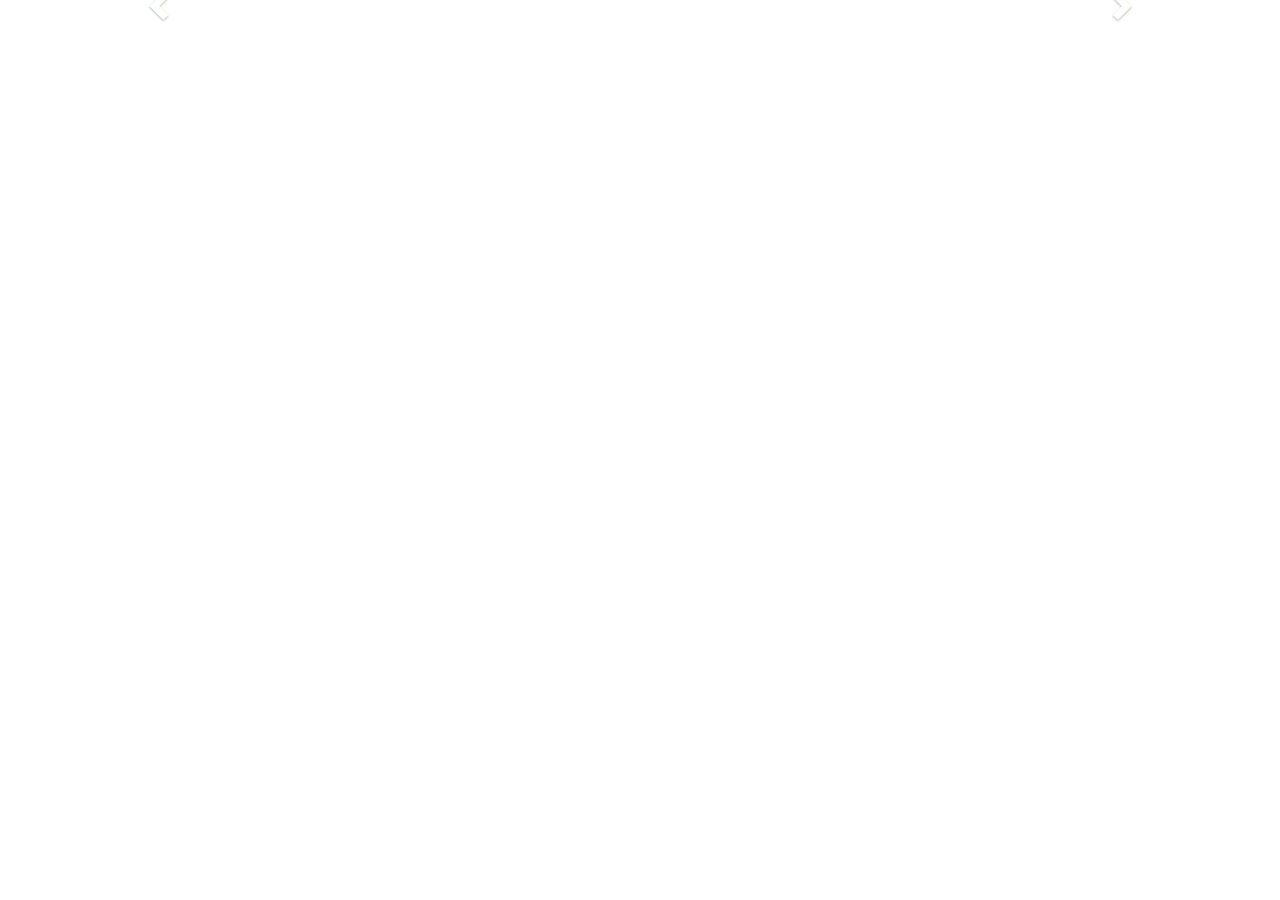
==== About.html @ 646058b6 "first commit" ====
<!DOCTYPE html>
<html lang="en">
<head>
    <meta charset="UTF-8">
    <meta http-equiv="X-UA-Compatible" content="IE=edge">
    <meta name="viewport" content="width=device-width, initial-scale=1.0">
    <title>About.com</title>

    <link rel="stylesheet" href="https://maxcdn.bootstrapcdn.com/bootstrap/3.4.1/css/bootstrap.min.css">
  <script src="https://ajax.googleapis.com/ajax/libs/jquery/3.5.1/jquery.min.js"></script>
  <script src="https://maxcdn.bootstrapcdn.com/bootstrap/3.4.1/js/bootstrap.min.js"></script>

</head>
<body>

    <div class="container">
        <div id="myCarousel" class="carousel slide" data-ride="carousel">
          <!-- Indicators -->
          <ol class="carousel-indicators">
            <li data-target="#myCarousel" data-slide-to="0" class="active"></li>
            <li data-target="#myCarousel" data-slide-to="1"></li>
            <li data-target="#myCarousel" data-slide-to="2"></li>
          </ol>
      
          <!-- Wrapper for slides -->
          <div class="carousel-inner">
            <div class="item active">
              <img src="../images/school1.png" alt="" style="width:100%;">
            </div>
      
            <div class="item">
              <img src="../images/school2.png" alt="" style="width:100%;">
            </div>
          
            <div class="item">
              <img src="../images/school3.png" alt="" style="width:100%;">
            </div>
          </div>
      
          <!-- Left and right controls -->
          <a class="left carousel-control" href="#myCarousel" data-slide="prev">
            <span class="glyphicon glyphicon-chevron-left"></span>
            <span class="sr-only">Previous</span>
          </a>
          <a class="right carousel-control" href="#myCarousel" data-slide="next">
            <span class="glyphicon glyphicon-chevron-right"></span>
            <span class="sr-only">Next</span>
          </a>
        </div>
      </div>
    
</body>
</html>
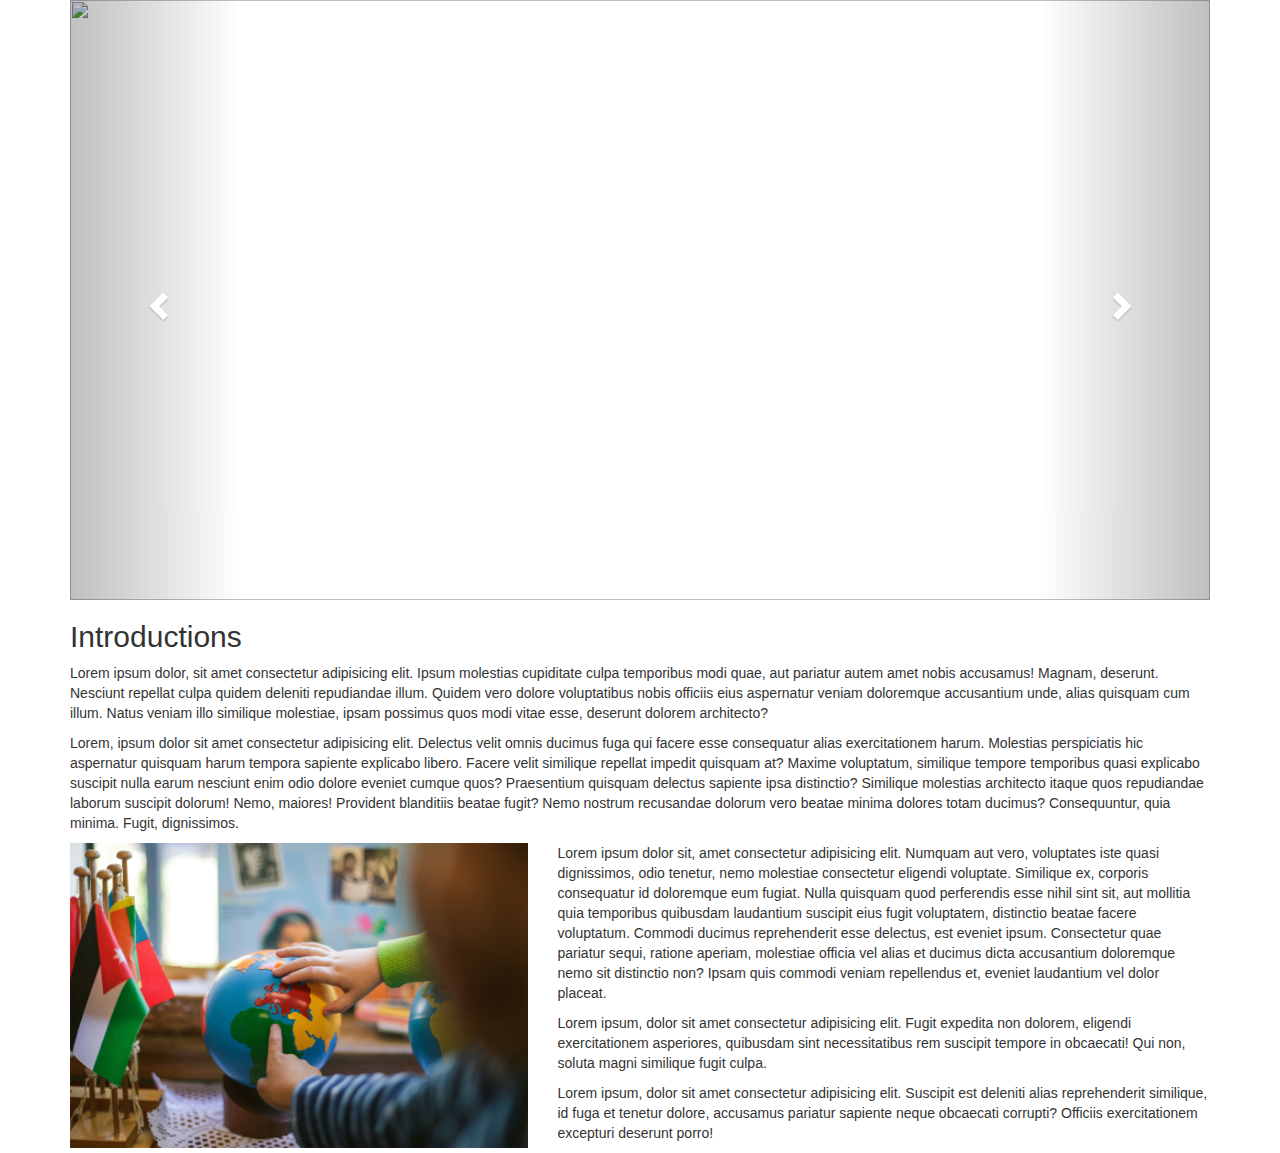
==== commit 80fc6d02: "min" ====
--- a/About.html
+++ b/About.html
@@ -25,15 +25,15 @@
           <!-- Wrapper for slides -->
           <div class="carousel-inner">
             <div class="item active">
-              <img src="../images/school1.png" alt="" style="width:100%;">
+              <img src="../images/school1.png" alt="" style="width:100%; height: 600px;">
             </div>
       
             <div class="item">
-              <img src="../images/school2.png" alt="" style="width:100%;">
+              <img src="../images/school2.png" alt="" style="width:100%;height: 600px;">
             </div>
           
             <div class="item">
-              <img src="../images/school3.png" alt="" style="width:100%;">
+              <img src="../images/school3.png" alt="" style="width:100%;height: 600px;">
             </div>
           </div>
       
@@ -49,5 +49,25 @@
         </div>
       </div>
     
+      <div class="container">
+          <h2>Introductions</h2>
+          <p>Lorem ipsum dolor, sit amet consectetur adipisicing elit. Ipsum molestias cupiditate culpa temporibus modi quae, aut pariatur autem amet nobis accusamus! Magnam, deserunt. Nesciunt repellat culpa quidem deleniti repudiandae illum.
+          Quidem vero dolore voluptatibus nobis officiis eius aspernatur veniam doloremque accusantium unde, alias quisquam cum illum. Natus veniam illo similique molestiae, ipsam possimus quos modi vitae esse, deserunt dolorem architecto?</p>
+          <p>Lorem, ipsum dolor sit amet consectetur adipisicing elit. Delectus velit omnis ducimus fuga qui facere esse consequatur alias exercitationem harum. Molestias perspiciatis hic aspernatur quisquam harum tempora sapiente explicabo libero.
+          Facere velit similique repellat impedit quisquam at? Maxime voluptatum, similique tempore temporibus quasi explicabo suscipit nulla earum nesciunt enim odio dolore eveniet cumque quos? Praesentium quisquam delectus sapiente ipsa distinctio?
+          Similique molestias architecto itaque quos repudiandae laborum suscipit dolorum! Nemo, maiores! Provident blanditiis beatae fugit? Nemo nostrum recusandae dolorum vero beatae minima dolores totam ducimus? Consequuntur, quia minima. Fugit, dignissimos.</p>
+          <div class="row">
+              <div class="col-sm-5">
+                  <img src="../images/hs.png" alt="" style="width: 100%;">
+              </div>
+              <div class="col-sm-7">
+                  <p>Lorem ipsum dolor sit, amet consectetur adipisicing elit. Numquam aut vero, voluptates iste quasi dignissimos, odio tenetur, nemo molestiae consectetur eligendi voluptate. Similique ex, corporis consequatur id doloremque eum fugiat.
+                  Nulla quisquam quod perferendis esse nihil sint sit, aut mollitia quia temporibus quibusdam laudantium suscipit eius fugit voluptatem, distinctio beatae facere voluptatum. Commodi ducimus reprehenderit esse delectus, est eveniet ipsum.
+                  Consectetur quae pariatur sequi, ratione aperiam, molestiae officia vel alias et ducimus dicta accusantium doloremque nemo sit distinctio non? Ipsam quis commodi veniam repellendus et, eveniet laudantium vel dolor placeat.</p>
+                  <p>Lorem ipsum, dolor sit amet consectetur adipisicing elit. Fugit expedita non dolorem, eligendi exercitationem asperiores, quibusdam sint necessitatibus rem suscipit tempore in obcaecati! Qui non, soluta magni similique fugit culpa.</p>
+                  <p>Lorem ipsum, dolor sit amet consectetur adipisicing elit. Suscipit est deleniti alias reprehenderit similique, id fuga et tenetur dolore, accusamus pariatur sapiente neque obcaecati corrupti? Officiis exercitationem excepturi deserunt porro!</p>
+              </div>
+          </div>
+      </div>
 </body>
 </html>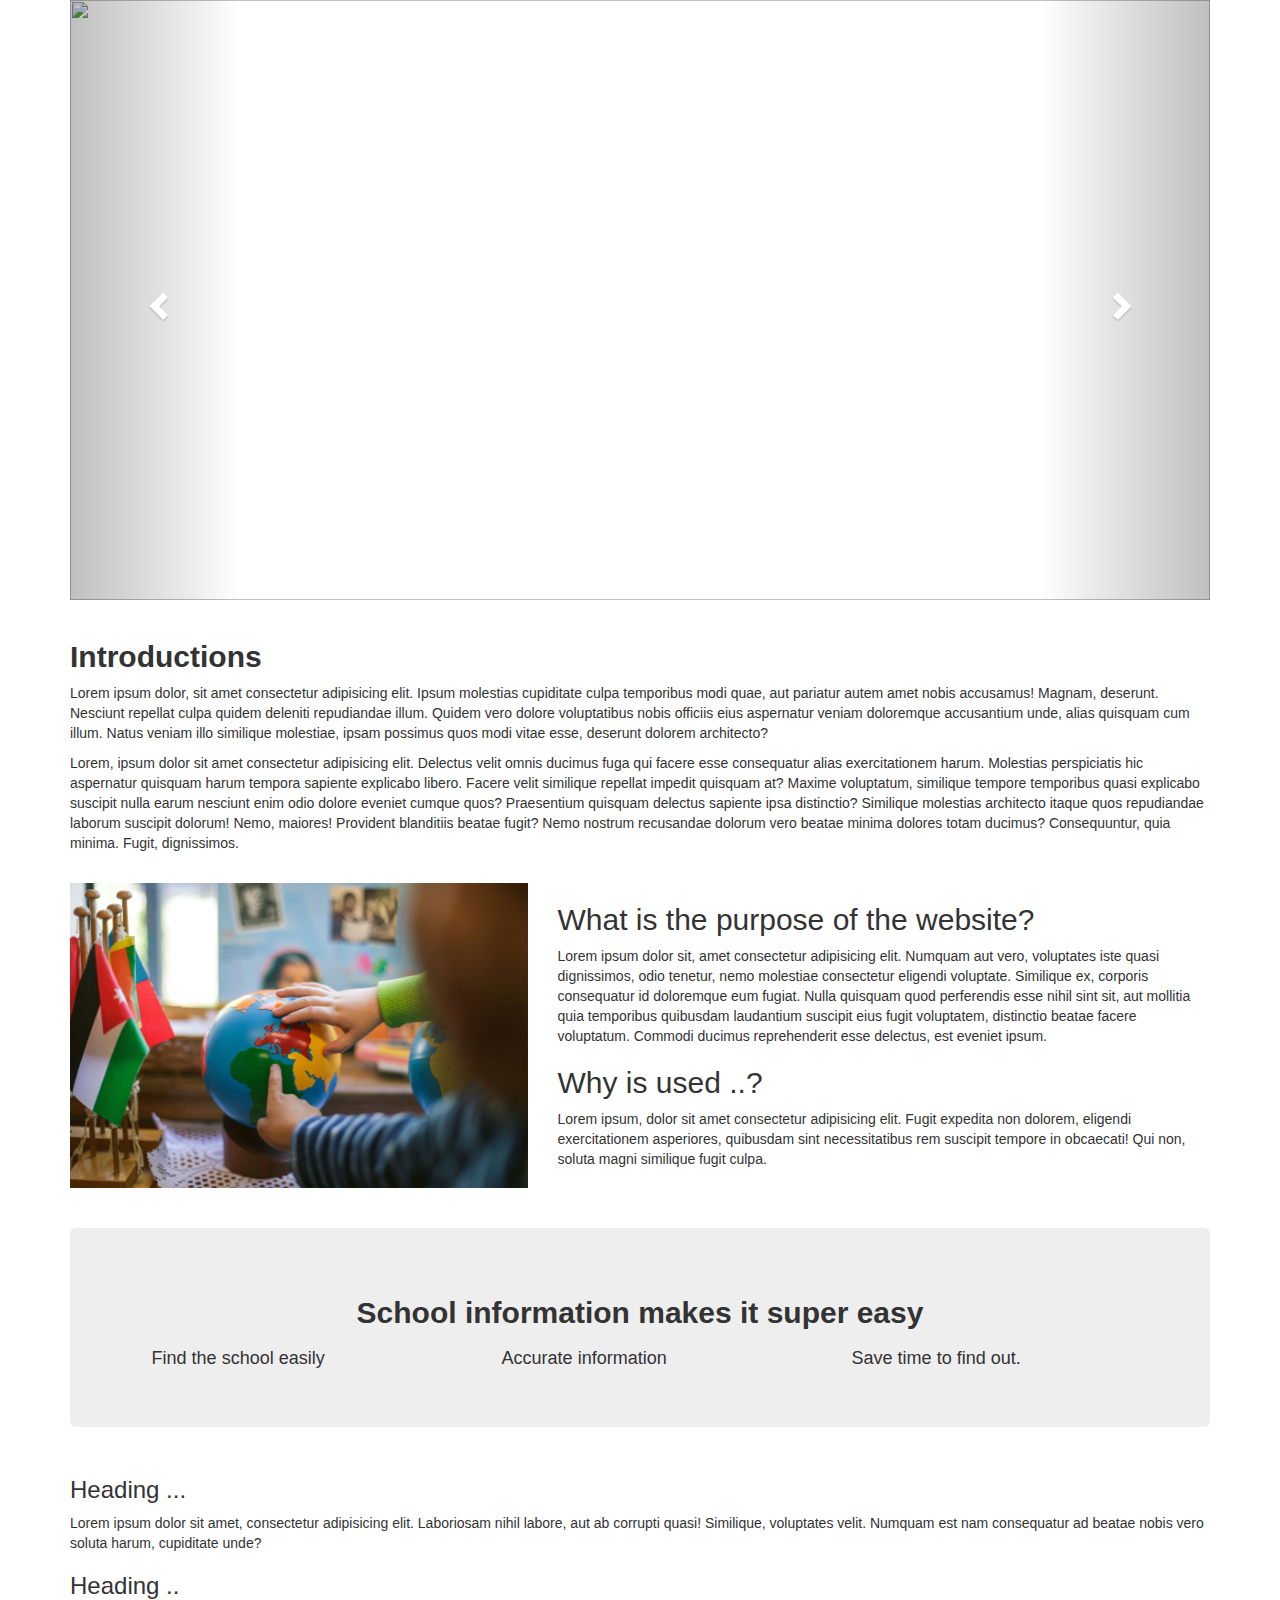
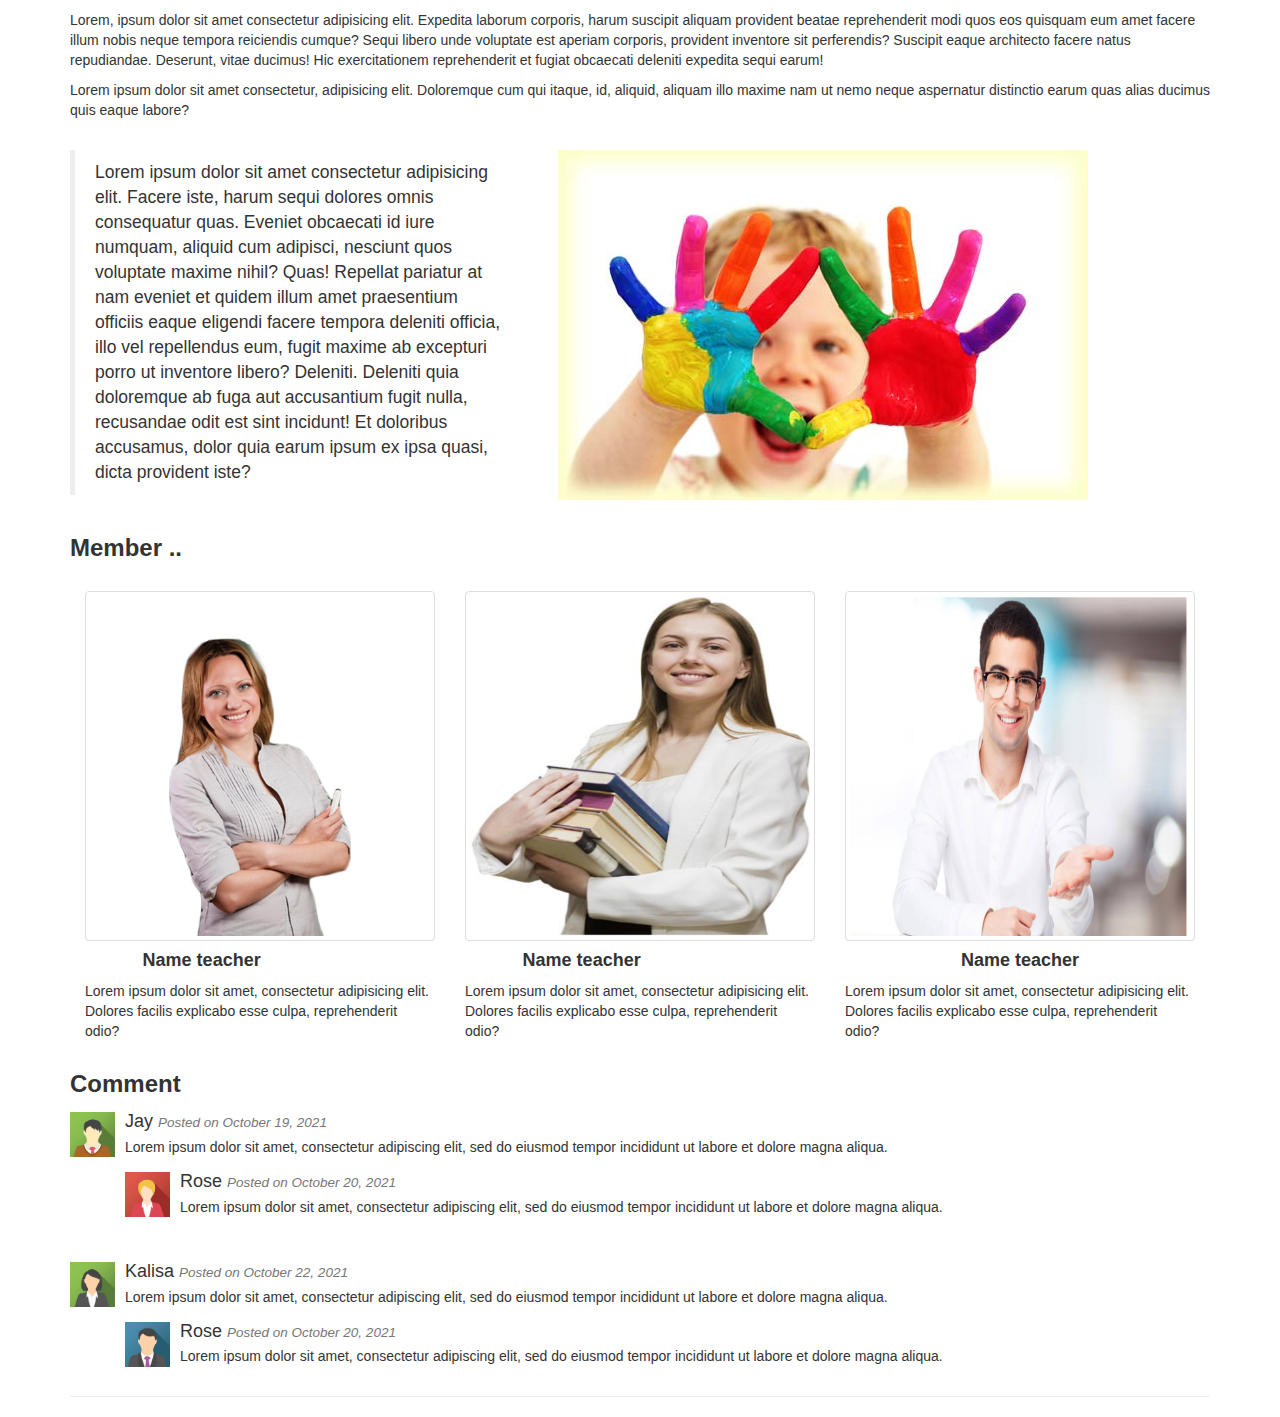
==== commit d76adbef: "min" ====
--- a/About.html
+++ b/About.html
@@ -5,6 +5,9 @@
     <meta http-equiv="X-UA-Compatible" content="IE=edge">
     <meta name="viewport" content="width=device-width, initial-scale=1.0">
     <title>About.com</title>
+
+    <!-- SCRIPT ANIMETIONS -->
+    <script src="https://unpkg.com/@lottiefiles/lottie-player@latest/dist/lottie-player.js"></script>
 
     <link rel="stylesheet" href="https://maxcdn.bootstrapcdn.com/bootstrap/3.4.1/css/bootstrap.min.css">
   <script src="https://ajax.googleapis.com/ajax/libs/jquery/3.5.1/jquery.min.js"></script>
@@ -47,27 +50,127 @@
             <span class="sr-only">Next</span>
           </a>
         </div>
-      </div>
+      </div> <br>
     
       <div class="container">
-          <h2>Introductions</h2>
+          <h2><strong>Introductions</strong></h2>
           <p>Lorem ipsum dolor, sit amet consectetur adipisicing elit. Ipsum molestias cupiditate culpa temporibus modi quae, aut pariatur autem amet nobis accusamus! Magnam, deserunt. Nesciunt repellat culpa quidem deleniti repudiandae illum.
           Quidem vero dolore voluptatibus nobis officiis eius aspernatur veniam doloremque accusantium unde, alias quisquam cum illum. Natus veniam illo similique molestiae, ipsam possimus quos modi vitae esse, deserunt dolorem architecto?</p>
           <p>Lorem, ipsum dolor sit amet consectetur adipisicing elit. Delectus velit omnis ducimus fuga qui facere esse consequatur alias exercitationem harum. Molestias perspiciatis hic aspernatur quisquam harum tempora sapiente explicabo libero.
           Facere velit similique repellat impedit quisquam at? Maxime voluptatum, similique tempore temporibus quasi explicabo suscipit nulla earum nesciunt enim odio dolore eveniet cumque quos? Praesentium quisquam delectus sapiente ipsa distinctio?
-          Similique molestias architecto itaque quos repudiandae laborum suscipit dolorum! Nemo, maiores! Provident blanditiis beatae fugit? Nemo nostrum recusandae dolorum vero beatae minima dolores totam ducimus? Consequuntur, quia minima. Fugit, dignissimos.</p>
+          Similique molestias architecto itaque quos repudiandae laborum suscipit dolorum! Nemo, maiores! Provident blanditiis beatae fugit? Nemo nostrum recusandae dolorum vero beatae minima dolores totam ducimus? Consequuntur, quia minima. Fugit, dignissimos.</p> <br>
           <div class="row">
               <div class="col-sm-5">
                   <img src="../images/hs.png" alt="" style="width: 100%;">
               </div>
               <div class="col-sm-7">
+                  <h2>What is the purpose of the website?</h2>
                   <p>Lorem ipsum dolor sit, amet consectetur adipisicing elit. Numquam aut vero, voluptates iste quasi dignissimos, odio tenetur, nemo molestiae consectetur eligendi voluptate. Similique ex, corporis consequatur id doloremque eum fugiat.
-                  Nulla quisquam quod perferendis esse nihil sint sit, aut mollitia quia temporibus quibusdam laudantium suscipit eius fugit voluptatem, distinctio beatae facere voluptatum. Commodi ducimus reprehenderit esse delectus, est eveniet ipsum.
-                  Consectetur quae pariatur sequi, ratione aperiam, molestiae officia vel alias et ducimus dicta accusantium doloremque nemo sit distinctio non? Ipsam quis commodi veniam repellendus et, eveniet laudantium vel dolor placeat.</p>
+                  Nulla quisquam quod perferendis esse nihil sint sit, aut mollitia quia temporibus quibusdam laudantium suscipit eius fugit voluptatem, distinctio beatae facere voluptatum. Commodi ducimus reprehenderit esse delectus, est eveniet ipsum.</p>
+                  <h2>Why is used ..?</h2>
                   <p>Lorem ipsum, dolor sit amet consectetur adipisicing elit. Fugit expedita non dolorem, eligendi exercitationem asperiores, quibusdam sint necessitatibus rem suscipit tempore in obcaecati! Qui non, soluta magni similique fugit culpa.</p>
-                  <p>Lorem ipsum, dolor sit amet consectetur adipisicing elit. Suscipit est deleniti alias reprehenderit similique, id fuga et tenetur dolore, accusamus pariatur sapiente neque obcaecati corrupti? Officiis exercitationem excepturi deserunt porro!</p>
+              </div> 
+            </div><br> <br>
+
+          <div class="jumbotron">
+          <h2 style="text-align: center;"><b>School information makes it super easy</b></h2>
+          <div class="row">
+              <div class="col-sm-4">
+                <lottie-player src="https://assets9.lottiefiles.com/packages/lf20_Pv3bJB.json"  background="transparent"  speed="1"  style="width: 200px; height: 200px;"  loop  autoplay></lottie-player>
+                <h4 style="padding-left: 1.2em;">Find the school easily</h4>
+              </div>
+              <div class="col-sm-4">
+                <lottie-player src="https://assets9.lottiefiles.com/packages/lf20_Vwcw5D.json"  background="transparent"  speed="1"  style="width: 200px; height: 200px;"  loop  autoplay></lottie-player>
+                <h4 style="padding-left: 1.2em;">Accurate information</h4>
+              </div>
+              <div class="col-sm-4">
+                <lottie-player src="https://assets9.lottiefiles.com/packages/lf20_uNHiVf.json"  background="transparent"  speed="1"  style="width: 200px; height: 200px;"  loop  autoplay></lottie-player>
+                <!-- <iframe src="https://embed.lottiefiles.com/animation/10282"></iframe> -->
+                <h4 style="padding-left: 1.2em;">Save time to find out.</h4>
               </div>
           </div>
+          </div> 
+
       </div>
+
+    <div class="container">
+      <h3>Heading ...</h3>
+      <p>Lorem ipsum dolor sit amet, consectetur adipisicing elit. Laboriosam nihil labore, aut ab corrupti quasi! Similique, voluptates velit. Numquam est nam consequatur ad beatae nobis vero soluta harum, cupiditate unde?</p>
+      <h3>Heading .. </h3>
+      <p>Lorem, ipsum dolor sit amet consectetur adipisicing elit. Expedita laborum corporis, harum suscipit aliquam provident beatae reprehenderit modi quos eos quisquam eum amet facere illum nobis neque tempora reiciendis cumque?
+      Sequi libero unde voluptate est aperiam corporis, provident inventore sit perferendis? Suscipit eaque architecto facere natus repudiandae. Deserunt, vitae ducimus! Hic exercitationem reprehenderit et fugiat obcaecati deleniti expedita sequi earum!</p>
+      <p>Lorem ipsum dolor sit amet consectetur, adipisicing elit. Doloremque cum qui itaque, id, aliquid, aliquam illo maxime nam ut nemo neque aspernatur distinctio earum quas alias ducimus quis eaque labore?</p> <br>
+      <div class="row">
+        <div class="col-sm-5">
+          <blockquote>Lorem ipsum dolor sit amet consectetur adipisicing elit. Facere iste, harum sequi dolores omnis consequatur quas. Eveniet obcaecati id iure numquam, aliquid cum adipisci, nesciunt quos voluptate maxime nihil? Quas!
+          Repellat pariatur at nam eveniet et quidem illum amet praesentium officiis eaque eligendi facere tempora deleniti officia, illo vel repellendus eum, fugit maxime ab excepturi porro ut inventore libero? Deleniti.
+          Deleniti quia doloremque ab fuga aut accusantium fugit nulla, recusandae odit est sint incidunt! Et doloribus accusamus, dolor quia earum ipsum ex ipsa quasi, dicta provident iste?</blockquote>
+        </div>
+        <div class="col-sm-7">
+          <img src="../images/hs7.jpg" alt="">
+        </div>
+      </div>
+    </div> 
+
+    <div class="container">
+      <h3><b>Member ..</b></h3> <br>
+      <div class="col-sm-4">
+        <img class="rounded-circle img-thumbnail" src="../images/teacher.png" alt="" style="width: 700px; height: 350px;">
+        <h4 style="padding-left: 3.2em;"><b>Name teacher</b></h4>
+        <p>Lorem ipsum dolor sit amet, consectetur adipisicing elit. Dolores facilis explicabo esse culpa, reprehenderit odio?</p>
+      </div>
+      <div class="col-sm-4">
+        <img class="rounded-circle img-thumbnail" src="../images/teacher1.png" alt="" style="width: 650px; height: 350px;">
+        <h4 style="padding-left: 3.2em;"><b>Name teacher</b></h4>
+        <p>Lorem ipsum dolor sit amet, consectetur adipisicing elit. Dolores facilis explicabo esse culpa, reprehenderit odio?</p>
+      </div>
+      <div class="col-sm-4">
+        <img class="rounded-circle img-thumbnail" src="../images/teacher2.png" alt="" style="width: 700px; height: 350px;">
+        <h4 style="text-align: center;"><b>Name teacher</b></h4>
+        <p>Lorem ipsum dolor sit amet, consectetur adipisicing elit. Dolores facilis explicabo esse culpa, reprehenderit odio?</p>
+      </div>
+    </div>
+
+    <!-- MEMBER COMMENT -->
+    <div class="container">
+      <h3><strong>Comment</strong></h3>
+      <div class="media">
+        <div class="media-left">
+          <img src="../images/img_avatar.png" class="media-object" style="width:45px">
+        </div>
+        <div class="media-body">
+          <h4 class="media-heading">Jay <small><i>Posted on October 19, 2021</i></small></h4>
+          <p>Lorem ipsum dolor sit amet, consectetur adipiscing elit, sed do eiusmod tempor incididunt ut labore et dolore magna aliqua.</p>
+
+        <!-- Nested media object -->
+          <div class="media">
+          <div class="media-left">
+            <img src="../images/img_avatar3.png" class="media-object" style="width:45px">
+          </div>
+          <div class="media-body">
+            <h4 class="media-heading">Rose <small><i>Posted on October 20, 2021</i></small></h4>
+            <p>Lorem ipsum dolor sit amet, consectetur adipiscing elit, sed do eiusmod tempor incididunt ut labore et dolore magna aliqua.</p>
+          </div>
+          </div> </div> <br>
+
+            <div class="media">
+              <div class="media-left">
+                <img src="../images/img_avatar4.png" class="media-object" style="width:45px">
+              </div>
+              <div class="media-body">
+                <h4 class="media-heading">Kalisa <small><i>Posted on October 22, 2021</i></small></h4>
+                <p>Lorem ipsum dolor sit amet, consectetur adipiscing elit, sed do eiusmod tempor incididunt ut labore et dolore magna aliqua.</p>
+                <div class="media">
+                  <div class="media-left">
+                    <img src="../images/img_avatar2.png" class="media-object" style="width:45px">
+                  </div>
+                  <div class="media-body">
+                    <h4 class="media-heading">Rose <small><i>Posted on October 20, 2021</i></small></h4>
+                    <p>Lorem ipsum dolor sit amet, consectetur adipiscing elit, sed do eiusmod tempor incididunt ut labore et dolore magna aliqua.</p>
+              </div>
+            </div>
+        </div>
+        </div>
+        <hr>
 </body>
 </html>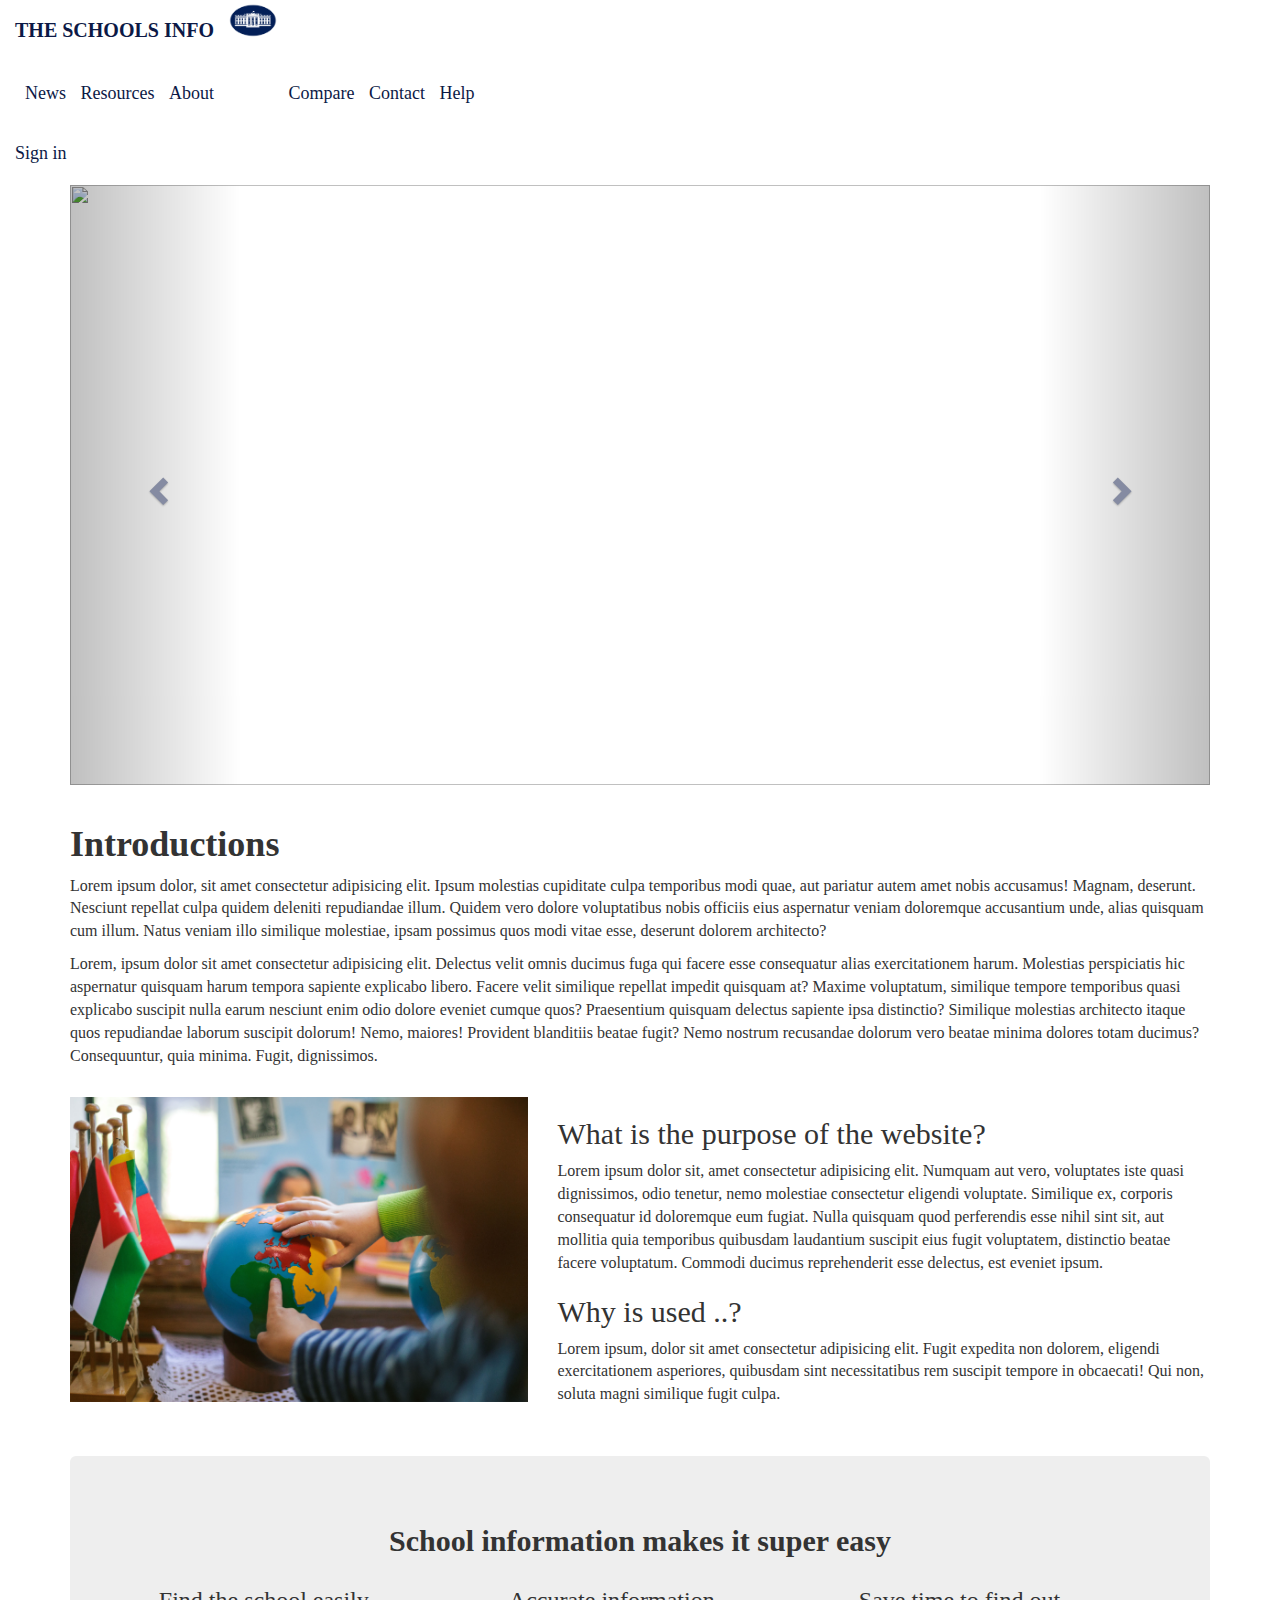
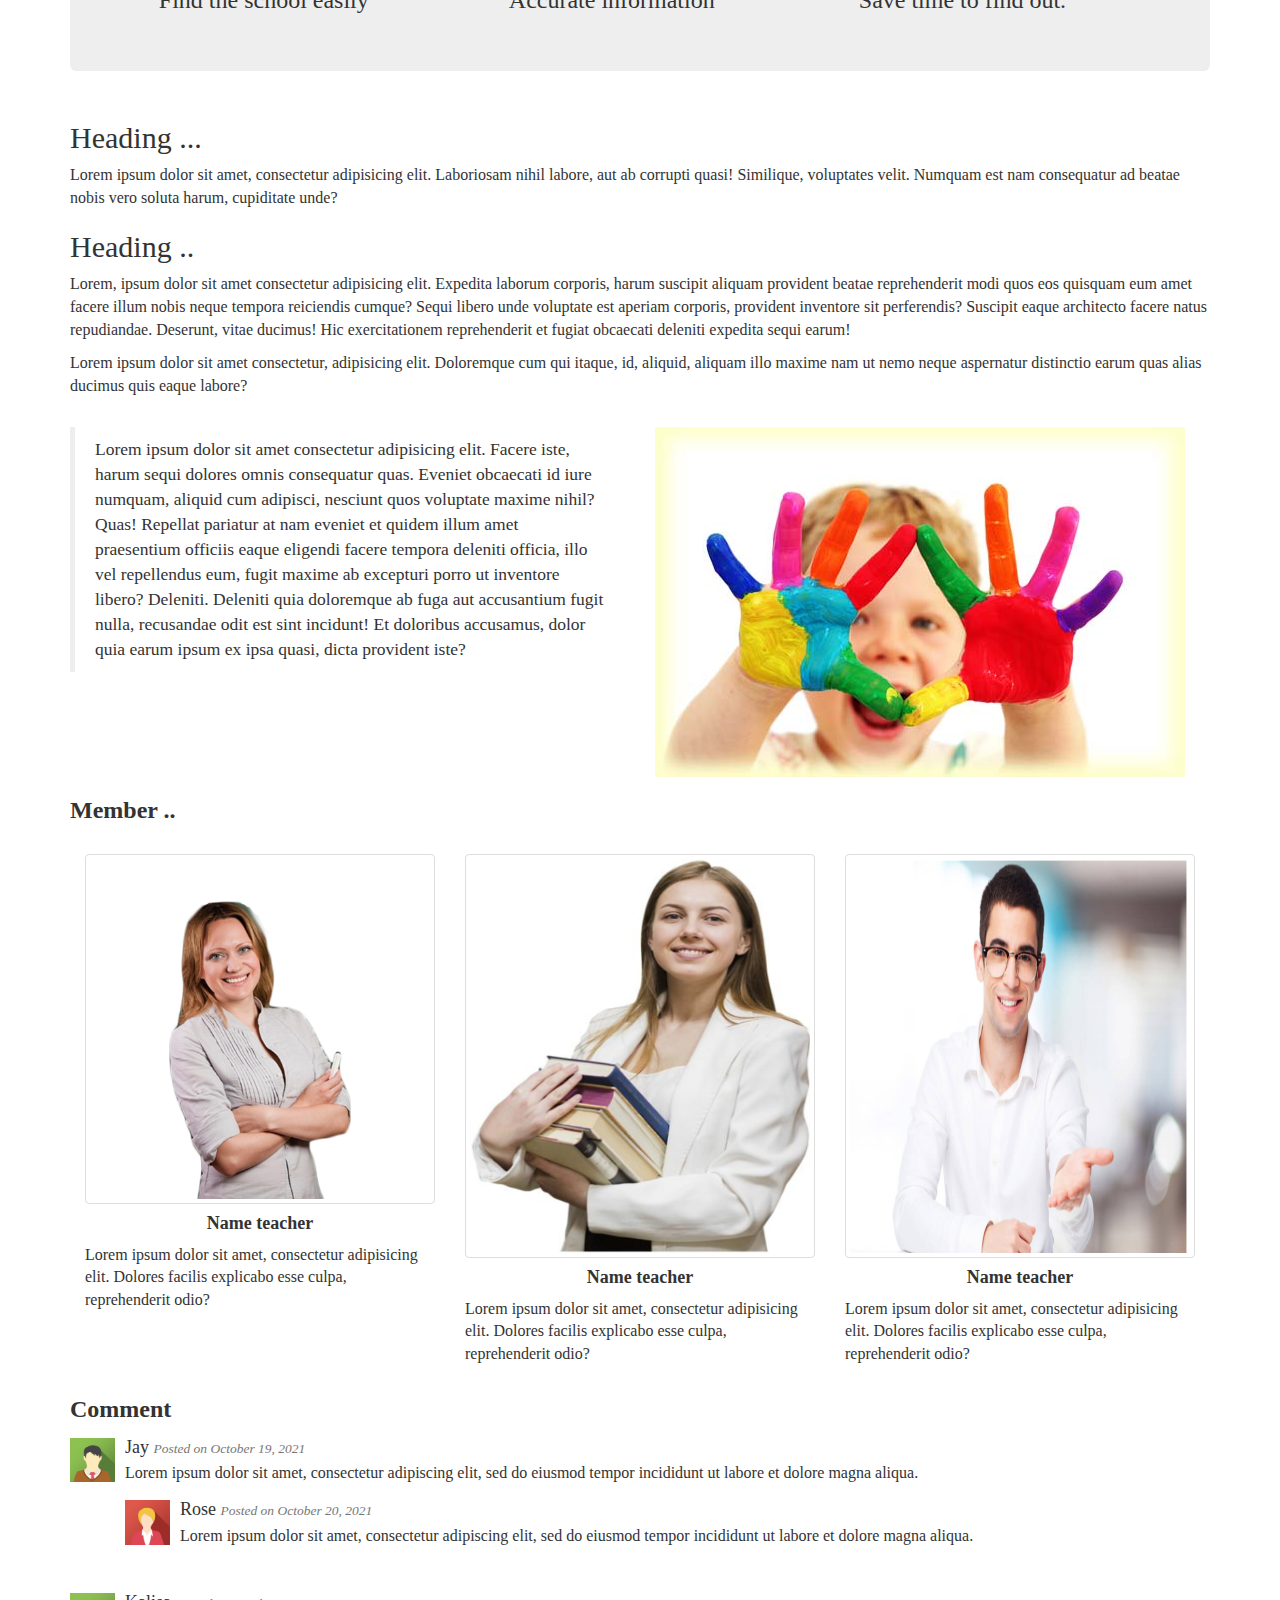
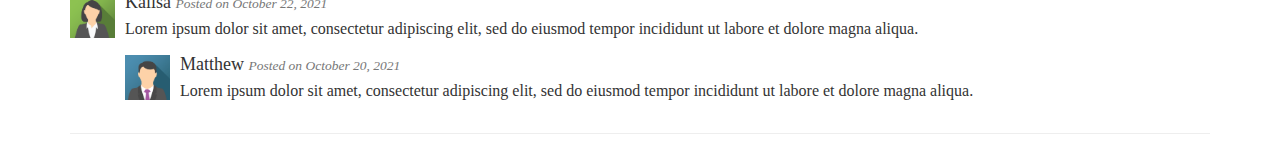
==== commit 8b8be47b: "min" ====
--- a/About.html
+++ b/About.html
@@ -13,8 +13,64 @@
   <script src="https://ajax.googleapis.com/ajax/libs/jquery/3.5.1/jquery.min.js"></script>
   <script src="https://maxcdn.bootstrapcdn.com/bootstrap/3.4.1/js/bootstrap.min.js"></script>
 
+  <!-- font awesome link local start-->
+  <link rel="stylesheet" href="fontawesome/css/all.min.css">
+  <!-- font awesome link local end-->
+
+  <!-- bootstrap link start -->
+  <link href="https://cdn.jsdelivr.net/npm/bootstrap@5.1.3/dist/css/bootstrap.min.css" rel="stylesheet"
+     integrity="sha384-1BmE4kWBq78iYhFldvKuhfTAU6auU8tT94WrHftjDbrCEXSU1oBoqyl2QvZ6jIW3" crossorigin="anonymous">
+  <script src="https://cdn.jsdelivr.net/npm/@popperjs/core@2.10.2/dist/umd/popper.min.js"
+     integrity="sha384-7+zCNj/IqJ95wo16oMtfsKbZ9ccEh31eOz1HGyDuCQ6wgnyJNSYdrPa03rtR1zdB" crossorigin="anonymous"></script>
+  <script src="https://cdn.jsdelivr.net/npm/bootstrap@5.1.3/dist/js/bootstrap.min.js"
+     integrity="sha384-QJHtvGhmr9XOIpI6YVutG+2QOK9T+ZnN4kzFN1RtK3zEFEIsxhlmWl5/YESvpZ13" crossorigin="anonymous"></script>
+  <!-- bootstrap link end -->
+
+  <!-- Bước 1: nhúng thư viện angular -->
+  <!-- link angular js start -->
+  <script src="https://ajax.googleapis.com/ajax/libs/angularjs/1.8.2/angular.min.js"></script>
+  <script src="https://ajax.googleapis.com/ajax/libs/angularjs/1.8.2/angular-route.min.js"></script> <!-- link angular-route -->
+  <script src="https://ajax.googleapis.com/ajax/libs/angularjs/1.8.2/angular-animate.min.js"></script> <!-- link angular-animate -->
+  <!-- link angular js end -->
+
+  <!-- link css start -->
+  <link rel="stylesheet" href="stylesheet.css">
+  <link rel="stylesheet" href="responsive.css">
+  <!-- link css end -->
+
+  <style>
+    p{ font-size: 16px;}
+  </style>
 </head>
 <body>
+
+  <header class="">
+    <div class="container-fluid">
+       <div class="d-flex justify-content-between" style="line-height: 60px;">
+          <a href="" class="vBrand">
+             THE SCHOOLS INFO
+          </a>
+          <div class="d-flex justify-content-evenly vNavItem">
+             <a href="" class="vDistance">News</a>
+             <a href="" class="vDistance">Resources</a>
+             <a href="" style="margin: 0 1rem;">About</a>
+             <a href="" class="vLogo"><img src="media/logo.png" alt=""></a>
+             <a href="" style="margin-left: 6rem;">Compare</a>
+             <a href="" class="vDistance">Contact</a>
+             <a href="" class="vDistance">Help</a>
+          </div>
+          <a href="" class="vNavItem">Sign in</a>
+          <i class="fas fa-bars vMenuIcon"></i>
+   
+       </div>
+    </div>
+
+     
+ </header>
+ <!-- jQuery link start -->
+ <script src="https://ajax.googleapis.com/ajax/libs/jquery/3.5.1/jquery.min.js"></script>
+ <!-- jQuery link end -->
+ <script src="javascript1.js"></script>
 
     <div class="container">
         <div id="myCarousel" class="carousel slide" data-ride="carousel">
@@ -53,7 +109,7 @@
       </div> <br>
     
       <div class="container">
-          <h2><strong>Introductions</strong></h2>
+          <h1><strong>Introductions</strong></h1>
           <p>Lorem ipsum dolor, sit amet consectetur adipisicing elit. Ipsum molestias cupiditate culpa temporibus modi quae, aut pariatur autem amet nobis accusamus! Magnam, deserunt. Nesciunt repellat culpa quidem deleniti repudiandae illum.
           Quidem vero dolore voluptatibus nobis officiis eius aspernatur veniam doloremque accusantium unde, alias quisquam cum illum. Natus veniam illo similique molestiae, ipsam possimus quos modi vitae esse, deserunt dolorem architecto?</p>
           <p>Lorem, ipsum dolor sit amet consectetur adipisicing elit. Delectus velit omnis ducimus fuga qui facere esse consequatur alias exercitationem harum. Molestias perspiciatis hic aspernatur quisquam harum tempora sapiente explicabo libero.
@@ -77,16 +133,16 @@
           <div class="row">
               <div class="col-sm-4">
                 <lottie-player src="https://assets9.lottiefiles.com/packages/lf20_Pv3bJB.json"  background="transparent"  speed="1"  style="width: 200px; height: 200px;"  loop  autoplay></lottie-player>
-                <h4 style="padding-left: 1.2em;">Find the school easily</h4>
+                <h3 style="padding-left: 1.2em;">Find the school easily</h3>
               </div>
               <div class="col-sm-4">
                 <lottie-player src="https://assets9.lottiefiles.com/packages/lf20_Vwcw5D.json"  background="transparent"  speed="1"  style="width: 200px; height: 200px;"  loop  autoplay></lottie-player>
-                <h4 style="padding-left: 1.2em;">Accurate information</h4>
+                <h3 style="padding-left: 1.2em;">Accurate information</h3>
               </div>
               <div class="col-sm-4">
                 <lottie-player src="https://assets9.lottiefiles.com/packages/lf20_uNHiVf.json"  background="transparent"  speed="1"  style="width: 200px; height: 200px;"  loop  autoplay></lottie-player>
                 <!-- <iframe src="https://embed.lottiefiles.com/animation/10282"></iframe> -->
-                <h4 style="padding-left: 1.2em;">Save time to find out.</h4>
+                <h3 style="padding-left: 1.2em;">Save time to find out.</h3>
               </div>
           </div>
           </div> 
@@ -94,19 +150,19 @@
       </div>
 
     <div class="container">
-      <h3>Heading ...</h3>
+      <h2>Heading ...</h2>
       <p>Lorem ipsum dolor sit amet, consectetur adipisicing elit. Laboriosam nihil labore, aut ab corrupti quasi! Similique, voluptates velit. Numquam est nam consequatur ad beatae nobis vero soluta harum, cupiditate unde?</p>
-      <h3>Heading .. </h3>
+      <h2>Heading .. </h2>
       <p>Lorem, ipsum dolor sit amet consectetur adipisicing elit. Expedita laborum corporis, harum suscipit aliquam provident beatae reprehenderit modi quos eos quisquam eum amet facere illum nobis neque tempora reiciendis cumque?
       Sequi libero unde voluptate est aperiam corporis, provident inventore sit perferendis? Suscipit eaque architecto facere natus repudiandae. Deserunt, vitae ducimus! Hic exercitationem reprehenderit et fugiat obcaecati deleniti expedita sequi earum!</p>
       <p>Lorem ipsum dolor sit amet consectetur, adipisicing elit. Doloremque cum qui itaque, id, aliquid, aliquam illo maxime nam ut nemo neque aspernatur distinctio earum quas alias ducimus quis eaque labore?</p> <br>
       <div class="row">
-        <div class="col-sm-5">
+        <div class="col-sm-6">
           <blockquote>Lorem ipsum dolor sit amet consectetur adipisicing elit. Facere iste, harum sequi dolores omnis consequatur quas. Eveniet obcaecati id iure numquam, aliquid cum adipisci, nesciunt quos voluptate maxime nihil? Quas!
           Repellat pariatur at nam eveniet et quidem illum amet praesentium officiis eaque eligendi facere tempora deleniti officia, illo vel repellendus eum, fugit maxime ab excepturi porro ut inventore libero? Deleniti.
           Deleniti quia doloremque ab fuga aut accusantium fugit nulla, recusandae odit est sint incidunt! Et doloribus accusamus, dolor quia earum ipsum ex ipsa quasi, dicta provident iste?</blockquote>
         </div>
-        <div class="col-sm-7">
+        <div class="col-sm-6">
           <img src="../images/hs7.jpg" alt="">
         </div>
       </div>
@@ -115,17 +171,17 @@
     <div class="container">
       <h3><b>Member ..</b></h3> <br>
       <div class="col-sm-4">
-        <img class="rounded-circle img-thumbnail" src="../images/teacher.png" alt="" style="width: 700px; height: 350px;">
-        <h4 style="padding-left: 3.2em;"><b>Name teacher</b></h4>
+        <img class="rounded-circle img-thumbnail" src="../images/teacher.png" alt="" style="width: 304; height: 236;">  
+        <h4 style="text-align: center;"><b>Name teacher</b></h4>
         <p>Lorem ipsum dolor sit amet, consectetur adipisicing elit. Dolores facilis explicabo esse culpa, reprehenderit odio?</p>
       </div>
       <div class="col-sm-4">
-        <img class="rounded-circle img-thumbnail" src="../images/teacher1.png" alt="" style="width: 650px; height: 350px;">
-        <h4 style="padding-left: 3.2em;"><b>Name teacher</b></h4>
+        <img class="rounded-circle img-thumbnail" src="../images/teacher1.png" alt="" style="width: 360px; height: 404px;">
+        <h4 style="text-align: center;"><b>Name teacher</b></h4>
         <p>Lorem ipsum dolor sit amet, consectetur adipisicing elit. Dolores facilis explicabo esse culpa, reprehenderit odio?</p>
       </div>
       <div class="col-sm-4">
-        <img class="rounded-circle img-thumbnail" src="../images/teacher2.png" alt="" style="width: 700px; height: 350px;">
+        <img class="rounded-circle img-thumbnail" src="../images/teacher2.png" alt="" style="width: 304; height: 404px;">
         <h4 style="text-align: center;"><b>Name teacher</b></h4>
         <p>Lorem ipsum dolor sit amet, consectetur adipisicing elit. Dolores facilis explicabo esse culpa, reprehenderit odio?</p>
       </div>
@@ -165,7 +221,7 @@
                     <img src="../images/img_avatar2.png" class="media-object" style="width:45px">
                   </div>
                   <div class="media-body">
-                    <h4 class="media-heading">Rose <small><i>Posted on October 20, 2021</i></small></h4>
+                    <h4 class="media-heading">Matthew <small><i>Posted on October 20, 2021</i></small></h4>
                     <p>Lorem ipsum dolor sit amet, consectetur adipiscing elit, sed do eiusmod tempor incididunt ut labore et dolore magna aliqua.</p>
               </div>
             </div>
--- a/fontawesome/css/all.min.css
+++ b/fontawesome/css/all.min.css
@@ -0,0 +1,5 @@
+/*!
+ * Font Awesome Free 5.15.4 by @fontawesome - https://fontawesome.com
+ * License - https://fontawesome.com/license/free (Icons: CC BY 4.0, Fonts: SIL OFL 1.1, Code: MIT License)
+ */
+.fa,.fab,.fad,.fal,.far,.fas{-moz-osx-font-smoothing:grayscale;-webkit-font-smoothing:antialiased;display:inline-block;font-style:normal;font-variant:normal;text-rendering:auto;line-height:1}.fa-lg{font-size:1.33333em;line-height:.75em;vertical-align:-.0667em}.fa-xs{font-size:.75em}.fa-sm{font-size:.875em}.fa-1x{font-size:1em}.fa-2x{font-size:2em}.fa-3x{font-size:3em}.fa-4x{font-size:4em}.fa-5x{font-size:5em}.fa-6x{font-size:6em}.fa-7x{font-size:7em}.fa-8x{font-size:8em}.fa-9x{font-size:9em}.fa-10x{font-size:10em}.fa-fw{text-align:center;width:1.25em}.fa-ul{list-style-type:none;margin-left:2.5em;padding-left:0}.fa-ul>li{position:relative}.fa-li{left:-2em;position:absolute;text-align:center;width:2em;line-height:inherit}.fa-border{border:.08em solid #eee;border-radius:.1em;padding:.2em .25em .15em}.fa-pull-left{float:left}.fa-pull-right{float:right}.fa.fa-pull-left,.fab.fa-pull-left,.fal.fa-pull-left,.far.fa-pull-left,.fas.fa-pull-left{margin-right:.3em}.fa.fa-pull-right,.fab.fa-pull-right,.fal.fa-pull-right,.far.fa-pull-right,.fas.fa-pull-right{margin-left:.3em}.fa-spin{-webkit-animation:fa-spin 2s linear infinite;animation:fa-spin 2s linear infinite}.fa-pulse{-webkit-animation:fa-spin 1s steps(8) infinite;animation:fa-spin 1s steps(8) infinite}@-webkit-keyframes fa-spin{0%{-webkit-transform:rotate(0deg);transform:rotate(0deg)}to{-webkit-transform:rotate(1turn);transform:rotate(1turn)}}@keyframes fa-spin{0%{-webkit-transform:rotate(0deg);transform:rotate(0deg)}to{-webkit-transform:rotate(1turn);transform:rotate(1turn)}}.fa-rotate-90{-ms-filter:"progid:DXImageTransform.Microsoft.BasicImage(rotation=1)";-webkit-transform:rotate(90deg);transform:rotate(90deg)}.fa-rotate-180{-ms-filter:"progid:DXImageTransform.Microsoft.BasicImage(rotation=2)";-webkit-transform:rotate(180deg);transform:rotate(180deg)}.fa-rotate-270{-ms-filter:"progid:DXImageTransform.Microsoft.BasicImage(rotation=3)";-webkit-transform:rotate(270deg);transform:rotate(270deg)}.fa-flip-horizontal{-ms-filter:"progid:DXImageTransform.Microsoft.BasicImage(rotation=0, mirror=1)";-webkit-transform:scaleX(-1);transform:scaleX(-1)}.fa-flip-vertical{-webkit-transform:scaleY(-1);transform:scaleY(-1)}.fa-flip-both,.fa-flip-horizontal.fa-flip-vertical,.fa-flip-vertical{-ms-filter:"progid:DXImageTransform.Microsoft.BasicImage(rotation=2, mirror=1)"}.fa-flip-both,.fa-flip-horizontal.fa-flip-vertical{-webkit-transform:scale(-1);transform:scale(-1)}:root .fa-flip-both,:root .fa-flip-horizontal,:root .fa-flip-vertical,:root .fa-rotate-90,:root .fa-rotate-180,:root .fa-rotate-270{-webkit-filter:none;filter:none}.fa-stack{display:inline-block;height:2em;line-height:2em;position:relative;vertical-align:middle;width:2.5em}.fa-stack-1x,.fa-stack-2x{left:0;position:absolute;text-align:center;width:100%}.fa-stack-1x{line-height:inherit}.fa-stack-2x{font-size:2em}.fa-inverse{color:#fff}.fa-500px:before{content:"\f26e"}.fa-accessible-icon:before{content:"\f368"}.fa-accusoft:before{content:"\f369"}.fa-acquisitions-incorporated:before{content:"\f6af"}.fa-ad:before{content:"\f641"}.fa-address-book:before{content:"\f2b9"}.fa-address-card:before{content:"\f2bb"}.fa-adjust:before{content:"\f042"}.fa-adn:before{content:"\f170"}.fa-adversal:before{content:"\f36a"}.fa-affiliatetheme:before{content:"\f36b"}.fa-air-freshener:before{content:"\f5d0"}.fa-airbnb:before{content:"\f834"}.fa-algolia:before{content:"\f36c"}.fa-align-center:before{content:"\f037"}.fa-align-justify:before{content:"\f039"}.fa-align-left:before{content:"\f036"}.fa-align-right:before{content:"\f038"}.fa-alipay:before{content:"\f642"}.fa-allergies:before{content:"\f461"}.fa-amazon:before{content:"\f270"}.fa-amazon-pay:before{content:"\f42c"}.fa-ambulance:before{content:"\f0f9"}.fa-american-sign-language-interpreting:before{content:"\f2a3"}.fa-amilia:before{content:"\f36d"}.fa-anchor:before{content:"\f13d"}.fa-android:before{content:"\f17b"}.fa-angellist:before{content:"\f209"}.fa-angle-double-down:before{content:"\f103"}.fa-angle-double-left:before{content:"\f100"}.fa-angle-double-right:before{content:"\f101"}.fa-angle-double-up:before{content:"\f102"}.fa-angle-down:before{content:"\f107"}.fa-angle-left:before{content:"\f104"}.fa-angle-right:before{content:"\f105"}.fa-angle-up:before{content:"\f106"}.fa-angry:before{content:"\f556"}.fa-angrycreative:before{content:"\f36e"}.fa-angular:before{content:"\f420"}.fa-ankh:before{content:"\f644"}.fa-app-store:before{content:"\f36f"}.fa-app-store-ios:before{content:"\f370"}.fa-apper:before{content:"\f371"}.fa-apple:before{content:"\f179"}.fa-apple-alt:before{content:"\f5d1"}.fa-apple-pay:before{content:"\f415"}.fa-archive:before{content:"\f187"}.fa-archway:before{content:"\f557"}.fa-arrow-alt-circle-down:before{content:"\f358"}.fa-arrow-alt-circle-left:before{content:"\f359"}.fa-arrow-alt-circle-right:before{content:"\f35a"}.fa-arrow-alt-circle-up:before{content:"\f35b"}.fa-arrow-circle-down:before{content:"\f0ab"}.fa-arrow-circle-left:before{content:"\f0a8"}.fa-arrow-circle-right:before{content:"\f0a9"}.fa-arrow-circle-up:before{content:"\f0aa"}.fa-arrow-down:before{content:"\f063"}.fa-arrow-left:before{content:"\f060"}.fa-arrow-right:before{content:"\f061"}.fa-arrow-up:before{content:"\f062"}.fa-arrows-alt:before{content:"\f0b2"}.fa-arrows-alt-h:before{content:"\f337"}.fa-arrows-alt-v:before{content:"\f338"}.fa-artstation:before{content:"\f77a"}.fa-assistive-listening-systems:before{content:"\f2a2"}.fa-asterisk:before{content:"\f069"}.fa-asymmetrik:before{content:"\f372"}.fa-at:before{content:"\f1fa"}.fa-atlas:before{content:"\f558"}.fa-atlassian:before{content:"\f77b"}.fa-atom:before{content:"\f5d2"}.fa-audible:before{content:"\f373"}.fa-audio-description:before{content:"\f29e"}.fa-autoprefixer:before{content:"\f41c"}.fa-avianex:before{content:"\f374"}.fa-aviato:before{content:"\f421"}.fa-award:before{content:"\f559"}.fa-aws:before{content:"\f375"}.fa-baby:before{content:"\f77c"}.fa-baby-carriage:before{content:"\f77d"}.fa-backspace:before{content:"\f55a"}.fa-backward:before{content:"\f04a"}.fa-bacon:before{content:"\f7e5"}.fa-bacteria:before{content:"\e059"}.fa-bacterium:before{content:"\e05a"}.fa-bahai:before{content:"\f666"}.fa-balance-scale:before{content:"\f24e"}.fa-balance-scale-left:before{content:"\f515"}.fa-balance-scale-right:before{content:"\f516"}.fa-ban:before{content:"\f05e"}.fa-band-aid:before{content:"\f462"}.fa-bandcamp:before{content:"\f2d5"}.fa-barcode:before{content:"\f02a"}.fa-bars:before{content:"\f0c9"}.fa-baseball-ball:before{content:"\f433"}.fa-basketball-ball:before{content:"\f434"}.fa-bath:before{content:"\f2cd"}.fa-battery-empty:before{content:"\f244"}.fa-battery-full:before{content:"\f240"}.fa-battery-half:before{content:"\f242"}.fa-battery-quarter:before{content:"\f243"}.fa-battery-three-quarters:before{content:"\f241"}.fa-battle-net:before{content:"\f835"}.fa-bed:before{content:"\f236"}.fa-beer:before{content:"\f0fc"}.fa-behance:before{content:"\f1b4"}.fa-behance-square:before{content:"\f1b5"}.fa-bell:before{content:"\f0f3"}.fa-bell-slash:before{content:"\f1f6"}.fa-bezier-curve:before{content:"\f55b"}.fa-bible:before{content:"\f647"}.fa-bicycle:before{content:"\f206"}.fa-biking:before{content:"\f84a"}.fa-bimobject:before{content:"\f378"}.fa-binoculars:before{content:"\f1e5"}.fa-biohazard:before{content:"\f780"}.fa-birthday-cake:before{content:"\f1fd"}.fa-bitbucket:before{content:"\f171"}.fa-bitcoin:before{content:"\f379"}.fa-bity:before{content:"\f37a"}.fa-black-tie:before{content:"\f27e"}.fa-blackberry:before{content:"\f37b"}.fa-blender:before{content:"\f517"}.fa-blender-phone:before{content:"\f6b6"}.fa-blind:before{content:"\f29d"}.fa-blog:before{content:"\f781"}.fa-blogger:before{content:"\f37c"}.fa-blogger-b:before{content:"\f37d"}.fa-bluetooth:before{content:"\f293"}.fa-bluetooth-b:before{content:"\f294"}.fa-bold:before{content:"\f032"}.fa-bolt:before{content:"\f0e7"}.fa-bomb:before{content:"\f1e2"}.fa-bone:before{content:"\f5d7"}.fa-bong:before{content:"\f55c"}.fa-book:before{content:"\f02d"}.fa-book-dead:before{content:"\f6b7"}.fa-book-medical:before{content:"\f7e6"}.fa-book-open:before{content:"\f518"}.fa-book-reader:before{content:"\f5da"}.fa-bookmark:before{content:"\f02e"}.fa-bootstrap:before{content:"\f836"}.fa-border-all:before{content:"\f84c"}.fa-border-none:before{content:"\f850"}.fa-border-style:before{content:"\f853"}.fa-bowling-ball:before{content:"\f436"}.fa-box:before{content:"\f466"}.fa-box-open:before{content:"\f49e"}.fa-box-tissue:before{content:"\e05b"}.fa-boxes:before{content:"\f468"}.fa-braille:before{content:"\f2a1"}.fa-brain:before{content:"\f5dc"}.fa-bread-slice:before{content:"\f7ec"}.fa-briefcase:before{content:"\f0b1"}.fa-briefcase-medical:before{content:"\f469"}.fa-broadcast-tower:before{content:"\f519"}.fa-broom:before{content:"\f51a"}.fa-brush:before{content:"\f55d"}.fa-btc:before{content:"\f15a"}.fa-buffer:before{content:"\f837"}.fa-bug:before{content:"\f188"}.fa-building:before{content:"\f1ad"}.fa-bullhorn:before{content:"\f0a1"}.fa-bullseye:before{content:"\f140"}.fa-burn:before{content:"\f46a"}.fa-buromobelexperte:before{content:"\f37f"}.fa-bus:before{content:"\f207"}.fa-bus-alt:before{content:"\f55e"}.fa-business-time:before{content:"\f64a"}.fa-buy-n-large:before{content:"\f8a6"}.fa-buysellads:before{content:"\f20d"}.fa-calculator:before{content:"\f1ec"}.fa-calendar:before{content:"\f133"}.fa-calendar-alt:before{content:"\f073"}.fa-calendar-check:before{content:"\f274"}.fa-calendar-day:before{content:"\f783"}.fa-calendar-minus:before{content:"\f272"}.fa-calendar-plus:before{content:"\f271"}.fa-calendar-times:before{content:"\f273"}.fa-calendar-week:before{content:"\f784"}.fa-camera:before{content:"\f030"}.fa-camera-retro:before{content:"\f083"}.fa-campground:before{content:"\f6bb"}.fa-canadian-maple-leaf:before{content:"\f785"}.fa-candy-cane:before{content:"\f786"}.fa-cannabis:before{content:"\f55f"}.fa-capsules:before{content:"\f46b"}.fa-car:before{content:"\f1b9"}.fa-car-alt:before{content:"\f5de"}.fa-car-battery:before{content:"\f5df"}.fa-car-crash:before{content:"\f5e1"}.fa-car-side:before{content:"\f5e4"}.fa-caravan:before{content:"\f8ff"}.fa-caret-down:before{content:"\f0d7"}.fa-caret-left:before{content:"\f0d9"}.fa-caret-right:before{content:"\f0da"}.fa-caret-square-down:before{content:"\f150"}.fa-caret-square-left:before{content:"\f191"}.fa-caret-square-right:before{content:"\f152"}.fa-caret-square-up:before{content:"\f151"}.fa-caret-up:before{content:"\f0d8"}.fa-carrot:before{content:"\f787"}.fa-cart-arrow-down:before{content:"\f218"}.fa-cart-plus:before{content:"\f217"}.fa-cash-register:before{content:"\f788"}.fa-cat:before{content:"\f6be"}.fa-cc-amazon-pay:before{content:"\f42d"}.fa-cc-amex:before{content:"\f1f3"}.fa-cc-apple-pay:before{content:"\f416"}.fa-cc-diners-club:before{content:"\f24c"}.fa-cc-discover:before{content:"\f1f2"}.fa-cc-jcb:before{content:"\f24b"}.fa-cc-mastercard:before{content:"\f1f1"}.fa-cc-paypal:before{content:"\f1f4"}.fa-cc-stripe:before{content:"\f1f5"}.fa-cc-visa:before{content:"\f1f0"}.fa-centercode:before{content:"\f380"}.fa-centos:before{content:"\f789"}.fa-certificate:before{content:"\f0a3"}.fa-chair:before{content:"\f6c0"}.fa-chalkboard:before{content:"\f51b"}.fa-chalkboard-teacher:before{content:"\f51c"}.fa-charging-station:before{content:"\f5e7"}.fa-chart-area:before{content:"\f1fe"}.fa-chart-bar:before{content:"\f080"}.fa-chart-line:before{content:"\f201"}.fa-chart-pie:before{content:"\f200"}.fa-check:before{content:"\f00c"}.fa-check-circle:before{content:"\f058"}.fa-check-double:before{content:"\f560"}.fa-check-square:before{content:"\f14a"}.fa-cheese:before{content:"\f7ef"}.fa-chess:before{content:"\f439"}.fa-chess-bishop:before{content:"\f43a"}.fa-chess-board:before{content:"\f43c"}.fa-chess-king:before{content:"\f43f"}.fa-chess-knight:before{content:"\f441"}.fa-chess-pawn:before{content:"\f443"}.fa-chess-queen:before{content:"\f445"}.fa-chess-rook:before{content:"\f447"}.fa-chevron-circle-down:before{content:"\f13a"}.fa-chevron-circle-left:before{content:"\f137"}.fa-chevron-circle-right:before{content:"\f138"}.fa-chevron-circle-up:before{content:"\f139"}.fa-chevron-down:before{content:"\f078"}.fa-chevron-left:before{content:"\f053"}.fa-chevron-right:before{content:"\f054"}.fa-chevron-up:before{content:"\f077"}.fa-child:before{content:"\f1ae"}.fa-chrome:before{content:"\f268"}.fa-chromecast:before{content:"\f838"}.fa-church:before{content:"\f51d"}.fa-circle:before{content:"\f111"}.fa-circle-notch:before{content:"\f1ce"}.fa-city:before{content:"\f64f"}.fa-clinic-medical:before{content:"\f7f2"}.fa-clipboard:before{content:"\f328"}.fa-clipboard-check:before{content:"\f46c"}.fa-clipboard-list:before{content:"\f46d"}.fa-clock:before{content:"\f017"}.fa-clone:before{content:"\f24d"}.fa-closed-captioning:before{content:"\f20a"}.fa-cloud:before{content:"\f0c2"}.fa-cloud-download-alt:before{content:"\f381"}.fa-cloud-meatball:before{content:"\f73b"}.fa-cloud-moon:before{content:"\f6c3"}.fa-cloud-moon-rain:before{content:"\f73c"}.fa-cloud-rain:before{content:"\f73d"}.fa-cloud-showers-heavy:before{content:"\f740"}.fa-cloud-sun:before{content:"\f6c4"}.fa-cloud-sun-rain:before{content:"\f743"}.fa-cloud-upload-alt:before{content:"\f382"}.fa-cloudflare:before{content:"\e07d"}.fa-cloudscale:before{content:"\f383"}.fa-cloudsmith:before{content:"\f384"}.fa-cloudversify:before{content:"\f385"}.fa-cocktail:before{content:"\f561"}.fa-code:before{content:"\f121"}.fa-code-branch:before{content:"\f126"}.fa-codepen:before{content:"\f1cb"}.fa-codiepie:before{content:"\f284"}.fa-coffee:before{content:"\f0f4"}.fa-cog:before{content:"\f013"}.fa-cogs:before{content:"\f085"}.fa-coins:before{content:"\f51e"}.fa-columns:before{content:"\f0db"}.fa-comment:before{content:"\f075"}.fa-comment-alt:before{content:"\f27a"}.fa-comment-dollar:before{content:"\f651"}.fa-comment-dots:before{content:"\f4ad"}.fa-comment-medical:before{content:"\f7f5"}.fa-comment-slash:before{content:"\f4b3"}.fa-comments:before{content:"\f086"}.fa-comments-dollar:before{content:"\f653"}.fa-compact-disc:before{content:"\f51f"}.fa-compass:before{content:"\f14e"}.fa-compress:before{content:"\f066"}.fa-compress-alt:before{content:"\f422"}.fa-compress-arrows-alt:before{content:"\f78c"}.fa-concierge-bell:before{content:"\f562"}.fa-confluence:before{content:"\f78d"}.fa-connectdevelop:before{content:"\f20e"}.fa-contao:before{content:"\f26d"}.fa-cookie:before{content:"\f563"}.fa-cookie-bite:before{content:"\f564"}.fa-copy:before{content:"\f0c5"}.fa-copyright:before{content:"\f1f9"}.fa-cotton-bureau:before{content:"\f89e"}.fa-couch:before{content:"\f4b8"}.fa-cpanel:before{content:"\f388"}.fa-creative-commons:before{content:"\f25e"}.fa-creative-commons-by:before{content:"\f4e7"}.fa-creative-commons-nc:before{content:"\f4e8"}.fa-creative-commons-nc-eu:before{content:"\f4e9"}.fa-creative-commons-nc-jp:before{content:"\f4ea"}.fa-creative-commons-nd:before{content:"\f4eb"}.fa-creative-commons-pd:before{content:"\f4ec"}.fa-creative-commons-pd-alt:before{content:"\f4ed"}.fa-creative-commons-remix:before{content:"\f4ee"}.fa-creative-commons-sa:before{content:"\f4ef"}.fa-creative-commons-sampling:before{content:"\f4f0"}.fa-creative-commons-sampling-plus:before{content:"\f4f1"}.fa-creative-commons-share:before{content:"\f4f2"}.fa-creative-commons-zero:before{content:"\f4f3"}.fa-credit-card:before{content:"\f09d"}.fa-critical-role:before{content:"\f6c9"}.fa-crop:before{content:"\f125"}.fa-crop-alt:before{content:"\f565"}.fa-cross:before{content:"\f654"}.fa-crosshairs:before{content:"\f05b"}.fa-crow:before{content:"\f520"}.fa-crown:before{content:"\f521"}.fa-crutch:before{content:"\f7f7"}.fa-css3:before{content:"\f13c"}.fa-css3-alt:before{content:"\f38b"}.fa-cube:before{content:"\f1b2"}.fa-cubes:before{content:"\f1b3"}.fa-cut:before{content:"\f0c4"}.fa-cuttlefish:before{content:"\f38c"}.fa-d-and-d:before{content:"\f38d"}.fa-d-and-d-beyond:before{content:"\f6ca"}.fa-dailymotion:before{content:"\e052"}.fa-dashcube:before{content:"\f210"}.fa-database:before{content:"\f1c0"}.fa-deaf:before{content:"\f2a4"}.fa-deezer:before{content:"\e077"}.fa-delicious:before{content:"\f1a5"}.fa-democrat:before{content:"\f747"}.fa-deploydog:before{content:"\f38e"}.fa-deskpro:before{content:"\f38f"}.fa-desktop:before{content:"\f108"}.fa-dev:before{content:"\f6cc"}.fa-deviantart:before{content:"\f1bd"}.fa-dharmachakra:before{content:"\f655"}.fa-dhl:before{content:"\f790"}.fa-diagnoses:before{content:"\f470"}.fa-diaspora:before{content:"\f791"}.fa-dice:before{content:"\f522"}.fa-dice-d20:before{content:"\f6cf"}.fa-dice-d6:before{content:"\f6d1"}.fa-dice-five:before{content:"\f523"}.fa-dice-four:before{content:"\f524"}.fa-dice-one:before{content:"\f525"}.fa-dice-six:before{content:"\f526"}.fa-dice-three:before{content:"\f527"}.fa-dice-two:before{content:"\f528"}.fa-digg:before{content:"\f1a6"}.fa-digital-ocean:before{content:"\f391"}.fa-digital-tachograph:before{content:"\f566"}.fa-directions:before{content:"\f5eb"}.fa-discord:before{content:"\f392"}.fa-discourse:before{content:"\f393"}.fa-disease:before{content:"\f7fa"}.fa-divide:before{content:"\f529"}.fa-dizzy:before{content:"\f567"}.fa-dna:before{content:"\f471"}.fa-dochub:before{content:"\f394"}.fa-docker:before{content:"\f395"}.fa-dog:before{content:"\f6d3"}.fa-dollar-sign:before{content:"\f155"}.fa-dolly:before{content:"\f472"}.fa-dolly-flatbed:before{content:"\f474"}.fa-donate:before{content:"\f4b9"}.fa-door-closed:before{content:"\f52a"}.fa-door-open:before{content:"\f52b"}.fa-dot-circle:before{content:"\f192"}.fa-dove:before{content:"\f4ba"}.fa-download:before{content:"\f019"}.fa-draft2digital:before{content:"\f396"}.fa-drafting-compass:before{content:"\f568"}.fa-dragon:before{content:"\f6d5"}.fa-draw-polygon:before{content:"\f5ee"}.fa-dribbble:before{content:"\f17d"}.fa-dribbble-square:before{content:"\f397"}.fa-dropbox:before{content:"\f16b"}.fa-drum:before{content:"\f569"}.fa-drum-steelpan:before{content:"\f56a"}.fa-drumstick-bite:before{content:"\f6d7"}.fa-drupal:before{content:"\f1a9"}.fa-dumbbell:before{content:"\f44b"}.fa-dumpster:before{content:"\f793"}.fa-dumpster-fire:before{content:"\f794"}.fa-dungeon:before{content:"\f6d9"}.fa-dyalog:before{content:"\f399"}.fa-earlybirds:before{content:"\f39a"}.fa-ebay:before{content:"\f4f4"}.fa-edge:before{content:"\f282"}.fa-edge-legacy:before{content:"\e078"}.fa-edit:before{content:"\f044"}.fa-egg:before{content:"\f7fb"}.fa-eject:before{content:"\f052"}.fa-elementor:before{content:"\f430"}.fa-ellipsis-h:before{content:"\f141"}.fa-ellipsis-v:before{content:"\f142"}.fa-ello:before{content:"\f5f1"}.fa-ember:before{content:"\f423"}.fa-empire:before{content:"\f1d1"}.fa-envelope:before{content:"\f0e0"}.fa-envelope-open:before{content:"\f2b6"}.fa-envelope-open-text:before{content:"\f658"}.fa-envelope-square:before{content:"\f199"}.fa-envira:before{content:"\f299"}.fa-equals:before{content:"\f52c"}.fa-eraser:before{content:"\f12d"}.fa-erlang:before{content:"\f39d"}.fa-ethereum:before{content:"\f42e"}.fa-ethernet:before{content:"\f796"}.fa-etsy:before{content:"\f2d7"}.fa-euro-sign:before{content:"\f153"}.fa-evernote:before{content:"\f839"}.fa-exchange-alt:before{content:"\f362"}.fa-exclamation:before{content:"\f12a"}.fa-exclamation-circle:before{content:"\f06a"}.fa-exclamation-triangle:before{content:"\f071"}.fa-expand:before{content:"\f065"}.fa-expand-alt:before{content:"\f424"}.fa-expand-arrows-alt:before{content:"\f31e"}.fa-expeditedssl:before{content:"\f23e"}.fa-external-link-alt:before{content:"\f35d"}.fa-external-link-square-alt:before{content:"\f360"}.fa-eye:before{content:"\f06e"}.fa-eye-dropper:before{content:"\f1fb"}.fa-eye-slash:before{content:"\f070"}.fa-facebook:before{content:"\f09a"}.fa-facebook-f:before{content:"\f39e"}.fa-facebook-messenger:before{content:"\f39f"}.fa-facebook-square:before{content:"\f082"}.fa-fan:before{content:"\f863"}.fa-fantasy-flight-games:before{content:"\f6dc"}.fa-fast-backward:before{content:"\f049"}.fa-fast-forward:before{content:"\f050"}.fa-faucet:before{content:"\e005"}.fa-fax:before{content:"\f1ac"}.fa-feather:before{content:"\f52d"}.fa-feather-alt:before{content:"\f56b"}.fa-fedex:before{content:"\f797"}.fa-fedora:before{content:"\f798"}.fa-female:before{content:"\f182"}.fa-fighter-jet:before{content:"\f0fb"}.fa-figma:before{content:"\f799"}.fa-file:before{content:"\f15b"}.fa-file-alt:before{content:"\f15c"}.fa-file-archive:before{content:"\f1c6"}.fa-file-audio:before{content:"\f1c7"}.fa-file-code:before{content:"\f1c9"}.fa-file-contract:before{content:"\f56c"}.fa-file-csv:before{content:"\f6dd"}.fa-file-download:before{content:"\f56d"}.fa-file-excel:before{content:"\f1c3"}.fa-file-export:before{content:"\f56e"}.fa-file-image:before{content:"\f1c5"}.fa-file-import:before{content:"\f56f"}.fa-file-invoice:before{content:"\f570"}.fa-file-invoice-dollar:before{content:"\f571"}.fa-file-medical:before{content:"\f477"}.fa-file-medical-alt:before{content:"\f478"}.fa-file-pdf:before{content:"\f1c1"}.fa-file-powerpoint:before{content:"\f1c4"}.fa-file-prescription:before{content:"\f572"}.fa-file-signature:before{content:"\f573"}.fa-file-upload:before{content:"\f574"}.fa-file-video:before{content:"\f1c8"}.fa-file-word:before{content:"\f1c2"}.fa-fill:before{content:"\f575"}.fa-fill-drip:before{content:"\f576"}.fa-film:before{content:"\f008"}.fa-filter:before{content:"\f0b0"}.fa-fingerprint:before{content:"\f577"}.fa-fire:before{content:"\f06d"}.fa-fire-alt:before{content:"\f7e4"}.fa-fire-extinguisher:before{content:"\f134"}.fa-firefox:before{content:"\f269"}.fa-firefox-browser:before{content:"\e007"}.fa-first-aid:before{content:"\f479"}.fa-first-order:before{content:"\f2b0"}.fa-first-order-alt:before{content:"\f50a"}.fa-firstdraft:before{content:"\f3a1"}.fa-fish:before{content:"\f578"}.fa-fist-raised:before{content:"\f6de"}.fa-flag:before{content:"\f024"}.fa-flag-checkered:before{content:"\f11e"}.fa-flag-usa:before{content:"\f74d"}.fa-flask:before{content:"\f0c3"}.fa-flickr:before{content:"\f16e"}.fa-flipboard:before{content:"\f44d"}.fa-flushed:before{content:"\f579"}.fa-fly:before{content:"\f417"}.fa-folder:before{content:"\f07b"}.fa-folder-minus:before{content:"\f65d"}.fa-folder-open:before{content:"\f07c"}.fa-folder-plus:before{content:"\f65e"}.fa-font:before{content:"\f031"}.fa-font-awesome:before{content:"\f2b4"}.fa-font-awesome-alt:before{content:"\f35c"}.fa-font-awesome-flag:before{content:"\f425"}.fa-font-awesome-logo-full:before{content:"\f4e6"}.fa-fonticons:before{content:"\f280"}.fa-fonticons-fi:before{content:"\f3a2"}.fa-football-ball:before{content:"\f44e"}.fa-fort-awesome:before{content:"\f286"}.fa-fort-awesome-alt:before{content:"\f3a3"}.fa-forumbee:before{content:"\f211"}.fa-forward:before{content:"\f04e"}.fa-foursquare:before{content:"\f180"}.fa-free-code-camp:before{content:"\f2c5"}.fa-freebsd:before{content:"\f3a4"}.fa-frog:before{content:"\f52e"}.fa-frown:before{content:"\f119"}.fa-frown-open:before{content:"\f57a"}.fa-fulcrum:before{content:"\f50b"}.fa-funnel-dollar:before{content:"\f662"}.fa-futbol:before{content:"\f1e3"}.fa-galactic-republic:before{content:"\f50c"}.fa-galactic-senate:before{content:"\f50d"}.fa-gamepad:before{content:"\f11b"}.fa-gas-pump:before{content:"\f52f"}.fa-gavel:before{content:"\f0e3"}.fa-gem:before{content:"\f3a5"}.fa-genderless:before{content:"\f22d"}.fa-get-pocket:before{content:"\f265"}.fa-gg:before{content:"\f260"}.fa-gg-circle:before{content:"\f261"}.fa-ghost:before{content:"\f6e2"}.fa-gift:before{content:"\f06b"}.fa-gifts:before{content:"\f79c"}.fa-git:before{content:"\f1d3"}.fa-git-alt:before{content:"\f841"}.fa-git-square:before{content:"\f1d2"}.fa-github:before{content:"\f09b"}.fa-github-alt:before{content:"\f113"}.fa-github-square:before{content:"\f092"}.fa-gitkraken:before{content:"\f3a6"}.fa-gitlab:before{content:"\f296"}.fa-gitter:before{content:"\f426"}.fa-glass-cheers:before{content:"\f79f"}.fa-glass-martini:before{content:"\f000"}.fa-glass-martini-alt:before{content:"\f57b"}.fa-glass-whiskey:before{content:"\f7a0"}.fa-glasses:before{content:"\f530"}.fa-glide:before{content:"\f2a5"}.fa-glide-g:before{content:"\f2a6"}.fa-globe:before{content:"\f0ac"}.fa-globe-africa:before{content:"\f57c"}.fa-globe-americas:before{content:"\f57d"}.fa-globe-asia:before{content:"\f57e"}.fa-globe-europe:before{content:"\f7a2"}.fa-gofore:before{content:"\f3a7"}.fa-golf-ball:before{content:"\f450"}.fa-goodreads:before{content:"\f3a8"}.fa-goodreads-g:before{content:"\f3a9"}.fa-google:before{content:"\f1a0"}.fa-google-drive:before{content:"\f3aa"}.fa-google-pay:before{content:"\e079"}.fa-google-play:before{content:"\f3ab"}.fa-google-plus:before{content:"\f2b3"}.fa-google-plus-g:before{content:"\f0d5"}.fa-google-plus-square:before{content:"\f0d4"}.fa-google-wallet:before{content:"\f1ee"}.fa-gopuram:before{content:"\f664"}.fa-graduation-cap:before{content:"\f19d"}.fa-gratipay:before{content:"\f184"}.fa-grav:before{content:"\f2d6"}.fa-greater-than:before{content:"\f531"}.fa-greater-than-equal:before{content:"\f532"}.fa-grimace:before{content:"\f57f"}.fa-grin:before{content:"\f580"}.fa-grin-alt:before{content:"\f581"}.fa-grin-beam:before{content:"\f582"}.fa-grin-beam-sweat:before{content:"\f583"}.fa-grin-hearts:before{content:"\f584"}.fa-grin-squint:before{content:"\f585"}.fa-grin-squint-tears:before{content:"\f586"}.fa-grin-stars:before{content:"\f587"}.fa-grin-tears:before{content:"\f588"}.fa-grin-tongue:before{content:"\f589"}.fa-grin-tongue-squint:before{content:"\f58a"}.fa-grin-tongue-wink:before{content:"\f58b"}.fa-grin-wink:before{content:"\f58c"}.fa-grip-horizontal:before{content:"\f58d"}.fa-grip-lines:before{content:"\f7a4"}.fa-grip-lines-vertical:before{content:"\f7a5"}.fa-grip-vertical:before{content:"\f58e"}.fa-gripfire:before{content:"\f3ac"}.fa-grunt:before{content:"\f3ad"}.fa-guilded:before{content:"\e07e"}.fa-guitar:before{content:"\f7a6"}.fa-gulp:before{content:"\f3ae"}.fa-h-square:before{content:"\f0fd"}.fa-hacker-news:before{content:"\f1d4"}.fa-hacker-news-square:before{content:"\f3af"}.fa-hackerrank:before{content:"\f5f7"}.fa-hamburger:before{content:"\f805"}.fa-hammer:before{content:"\f6e3"}.fa-hamsa:before{content:"\f665"}.fa-hand-holding:before{content:"\f4bd"}.fa-hand-holding-heart:before{content:"\f4be"}.fa-hand-holding-medical:before{content:"\e05c"}.fa-hand-holding-usd:before{content:"\f4c0"}.fa-hand-holding-water:before{content:"\f4c1"}.fa-hand-lizard:before{content:"\f258"}.fa-hand-middle-finger:before{content:"\f806"}.fa-hand-paper:before{content:"\f256"}.fa-hand-peace:before{content:"\f25b"}.fa-hand-point-down:before{content:"\f0a7"}.fa-hand-point-left:before{content:"\f0a5"}.fa-hand-point-right:before{content:"\f0a4"}.fa-hand-point-up:before{content:"\f0a6"}.fa-hand-pointer:before{content:"\f25a"}.fa-hand-rock:before{content:"\f255"}.fa-hand-scissors:before{content:"\f257"}.fa-hand-sparkles:before{content:"\e05d"}.fa-hand-spock:before{content:"\f259"}.fa-hands:before{content:"\f4c2"}.fa-hands-helping:before{content:"\f4c4"}.fa-hands-wash:before{content:"\e05e"}.fa-handshake:before{content:"\f2b5"}.fa-handshake-alt-slash:before{content:"\e05f"}.fa-handshake-slash:before{content:"\e060"}.fa-hanukiah:before{content:"\f6e6"}.fa-hard-hat:before{content:"\f807"}.fa-hashtag:before{content:"\f292"}.fa-hat-cowboy:before{content:"\f8c0"}.fa-hat-cowboy-side:before{content:"\f8c1"}.fa-hat-wizard:before{content:"\f6e8"}.fa-hdd:before{content:"\f0a0"}.fa-head-side-cough:before{content:"\e061"}.fa-head-side-cough-slash:before{content:"\e062"}.fa-head-side-mask:before{content:"\e063"}.fa-head-side-virus:before{content:"\e064"}.fa-heading:before{content:"\f1dc"}.fa-headphones:before{content:"\f025"}.fa-headphones-alt:before{content:"\f58f"}.fa-headset:before{content:"\f590"}.fa-heart:before{content:"\f004"}.fa-heart-broken:before{content:"\f7a9"}.fa-heartbeat:before{content:"\f21e"}.fa-helicopter:before{content:"\f533"}.fa-highlighter:before{content:"\f591"}.fa-hiking:before{content:"\f6ec"}.fa-hippo:before{content:"\f6ed"}.fa-hips:before{content:"\f452"}.fa-hire-a-helper:before{content:"\f3b0"}.fa-history:before{content:"\f1da"}.fa-hive:before{content:"\e07f"}.fa-hockey-puck:before{content:"\f453"}.fa-holly-berry:before{content:"\f7aa"}.fa-home:before{content:"\f015"}.fa-hooli:before{content:"\f427"}.fa-hornbill:before{content:"\f592"}.fa-horse:before{content:"\f6f0"}.fa-horse-head:before{content:"\f7ab"}.fa-hospital:before{content:"\f0f8"}.fa-hospital-alt:before{content:"\f47d"}.fa-hospital-symbol:before{content:"\f47e"}.fa-hospital-user:before{content:"\f80d"}.fa-hot-tub:before{content:"\f593"}.fa-hotdog:before{content:"\f80f"}.fa-hotel:before{content:"\f594"}.fa-hotjar:before{content:"\f3b1"}.fa-hourglass:before{content:"\f254"}.fa-hourglass-end:before{content:"\f253"}.fa-hourglass-half:before{content:"\f252"}.fa-hourglass-start:before{content:"\f251"}.fa-house-damage:before{content:"\f6f1"}.fa-house-user:before{content:"\e065"}.fa-houzz:before{content:"\f27c"}.fa-hryvnia:before{content:"\f6f2"}.fa-html5:before{content:"\f13b"}.fa-hubspot:before{content:"\f3b2"}.fa-i-cursor:before{content:"\f246"}.fa-ice-cream:before{content:"\f810"}.fa-icicles:before{content:"\f7ad"}.fa-icons:before{content:"\f86d"}.fa-id-badge:before{content:"\f2c1"}.fa-id-card:before{content:"\f2c2"}.fa-id-card-alt:before{content:"\f47f"}.fa-ideal:before{content:"\e013"}.fa-igloo:before{content:"\f7ae"}.fa-image:before{content:"\f03e"}.fa-images:before{content:"\f302"}.fa-imdb:before{content:"\f2d8"}.fa-inbox:before{content:"\f01c"}.fa-indent:before{content:"\f03c"}.fa-industry:before{content:"\f275"}.fa-infinity:before{content:"\f534"}.fa-info:before{content:"\f129"}.fa-info-circle:before{content:"\f05a"}.fa-innosoft:before{content:"\e080"}.fa-instagram:before{content:"\f16d"}.fa-instagram-square:before{content:"\e055"}.fa-instalod:before{content:"\e081"}.fa-intercom:before{content:"\f7af"}.fa-internet-explorer:before{content:"\f26b"}.fa-invision:before{content:"\f7b0"}.fa-ioxhost:before{content:"\f208"}.fa-italic:before{content:"\f033"}.fa-itch-io:before{content:"\f83a"}.fa-itunes:before{content:"\f3b4"}.fa-itunes-note:before{content:"\f3b5"}.fa-java:before{content:"\f4e4"}.fa-jedi:before{content:"\f669"}.fa-jedi-order:before{content:"\f50e"}.fa-jenkins:before{content:"\f3b6"}.fa-jira:before{content:"\f7b1"}.fa-joget:before{content:"\f3b7"}.fa-joint:before{content:"\f595"}.fa-joomla:before{content:"\f1aa"}.fa-journal-whills:before{content:"\f66a"}.fa-js:before{content:"\f3b8"}.fa-js-square:before{content:"\f3b9"}.fa-jsfiddle:before{content:"\f1cc"}.fa-kaaba:before{content:"\f66b"}.fa-kaggle:before{content:"\f5fa"}.fa-key:before{content:"\f084"}.fa-keybase:before{content:"\f4f5"}.fa-keyboard:before{content:"\f11c"}.fa-keycdn:before{content:"\f3ba"}.fa-khanda:before{content:"\f66d"}.fa-kickstarter:before{content:"\f3bb"}.fa-kickstarter-k:before{content:"\f3bc"}.fa-kiss:before{content:"\f596"}.fa-kiss-beam:before{content:"\f597"}.fa-kiss-wink-heart:before{content:"\f598"}.fa-kiwi-bird:before{content:"\f535"}.fa-korvue:before{content:"\f42f"}.fa-landmark:before{content:"\f66f"}.fa-language:before{content:"\f1ab"}.fa-laptop:before{content:"\f109"}.fa-laptop-code:before{content:"\f5fc"}.fa-laptop-house:before{content:"\e066"}.fa-laptop-medical:before{content:"\f812"}.fa-laravel:before{content:"\f3bd"}.fa-lastfm:before{content:"\f202"}.fa-lastfm-square:before{content:"\f203"}.fa-laugh:before{content:"\f599"}.fa-laugh-beam:before{content:"\f59a"}.fa-laugh-squint:before{content:"\f59b"}.fa-laugh-wink:before{content:"\f59c"}.fa-layer-group:before{content:"\f5fd"}.fa-leaf:before{content:"\f06c"}.fa-leanpub:before{content:"\f212"}.fa-lemon:before{content:"\f094"}.fa-less:before{content:"\f41d"}.fa-less-than:before{content:"\f536"}.fa-less-than-equal:before{content:"\f537"}.fa-level-down-alt:before{content:"\f3be"}.fa-level-up-alt:before{content:"\f3bf"}.fa-life-ring:before{content:"\f1cd"}.fa-lightbulb:before{content:"\f0eb"}.fa-line:before{content:"\f3c0"}.fa-link:before{content:"\f0c1"}.fa-linkedin:before{content:"\f08c"}.fa-linkedin-in:before{content:"\f0e1"}.fa-linode:before{content:"\f2b8"}.fa-linux:before{content:"\f17c"}.fa-lira-sign:before{content:"\f195"}.fa-list:before{content:"\f03a"}.fa-list-alt:before{content:"\f022"}.fa-list-ol:before{content:"\f0cb"}.fa-list-ul:before{content:"\f0ca"}.fa-location-arrow:before{content:"\f124"}.fa-lock:before{content:"\f023"}.fa-lock-open:before{content:"\f3c1"}.fa-long-arrow-alt-down:before{content:"\f309"}.fa-long-arrow-alt-left:before{content:"\f30a"}.fa-long-arrow-alt-right:before{content:"\f30b"}.fa-long-arrow-alt-up:before{content:"\f30c"}.fa-low-vision:before{content:"\f2a8"}.fa-luggage-cart:before{content:"\f59d"}.fa-lungs:before{content:"\f604"}.fa-lungs-virus:before{content:"\e067"}.fa-lyft:before{content:"\f3c3"}.fa-magento:before{content:"\f3c4"}.fa-magic:before{content:"\f0d0"}.fa-magnet:before{content:"\f076"}.fa-mail-bulk:before{content:"\f674"}.fa-mailchimp:before{content:"\f59e"}.fa-male:before{content:"\f183"}.fa-mandalorian:before{content:"\f50f"}.fa-map:before{content:"\f279"}.fa-map-marked:before{content:"\f59f"}.fa-map-marked-alt:before{content:"\f5a0"}.fa-map-marker:before{content:"\f041"}.fa-map-marker-alt:before{content:"\f3c5"}.fa-map-pin:before{content:"\f276"}.fa-map-signs:before{content:"\f277"}.fa-markdown:before{content:"\f60f"}.fa-marker:before{content:"\f5a1"}.fa-mars:before{content:"\f222"}.fa-mars-double:before{content:"\f227"}.fa-mars-stroke:before{content:"\f229"}.fa-mars-stroke-h:before{content:"\f22b"}.fa-mars-stroke-v:before{content:"\f22a"}.fa-mask:before{content:"\f6fa"}.fa-mastodon:before{content:"\f4f6"}.fa-maxcdn:before{content:"\f136"}.fa-mdb:before{content:"\f8ca"}.fa-medal:before{content:"\f5a2"}.fa-medapps:before{content:"\f3c6"}.fa-medium:before{content:"\f23a"}.fa-medium-m:before{content:"\f3c7"}.fa-medkit:before{content:"\f0fa"}.fa-medrt:before{content:"\f3c8"}.fa-meetup:before{content:"\f2e0"}.fa-megaport:before{content:"\f5a3"}.fa-meh:before{content:"\f11a"}.fa-meh-blank:before{content:"\f5a4"}.fa-meh-rolling-eyes:before{content:"\f5a5"}.fa-memory:before{content:"\f538"}.fa-mendeley:before{content:"\f7b3"}.fa-menorah:before{content:"\f676"}.fa-mercury:before{content:"\f223"}.fa-meteor:before{content:"\f753"}.fa-microblog:before{content:"\e01a"}.fa-microchip:before{content:"\f2db"}.fa-microphone:before{content:"\f130"}.fa-microphone-alt:before{content:"\f3c9"}.fa-microphone-alt-slash:before{content:"\f539"}.fa-microphone-slash:before{content:"\f131"}.fa-microscope:before{content:"\f610"}.fa-microsoft:before{content:"\f3ca"}.fa-minus:before{content:"\f068"}.fa-minus-circle:before{content:"\f056"}.fa-minus-square:before{content:"\f146"}.fa-mitten:before{content:"\f7b5"}.fa-mix:before{content:"\f3cb"}.fa-mixcloud:before{content:"\f289"}.fa-mixer:before{content:"\e056"}.fa-mizuni:before{content:"\f3cc"}.fa-mobile:before{content:"\f10b"}.fa-mobile-alt:before{content:"\f3cd"}.fa-modx:before{content:"\f285"}.fa-monero:before{content:"\f3d0"}.fa-money-bill:before{content:"\f0d6"}.fa-money-bill-alt:before{content:"\f3d1"}.fa-money-bill-wave:before{content:"\f53a"}.fa-money-bill-wave-alt:before{content:"\f53b"}.fa-money-check:before{content:"\f53c"}.fa-money-check-alt:before{content:"\f53d"}.fa-monument:before{content:"\f5a6"}.fa-moon:before{content:"\f186"}.fa-mortar-pestle:before{content:"\f5a7"}.fa-mosque:before{content:"\f678"}.fa-motorcycle:before{content:"\f21c"}.fa-mountain:before{content:"\f6fc"}.fa-mouse:before{content:"\f8cc"}.fa-mouse-pointer:before{content:"\f245"}.fa-mug-hot:before{content:"\f7b6"}.fa-music:before{content:"\f001"}.fa-napster:before{content:"\f3d2"}.fa-neos:before{content:"\f612"}.fa-network-wired:before{content:"\f6ff"}.fa-neuter:before{content:"\f22c"}.fa-newspaper:before{content:"\f1ea"}.fa-nimblr:before{content:"\f5a8"}.fa-node:before{content:"\f419"}.fa-node-js:before{content:"\f3d3"}.fa-not-equal:before{content:"\f53e"}.fa-notes-medical:before{content:"\f481"}.fa-npm:before{content:"\f3d4"}.fa-ns8:before{content:"\f3d5"}.fa-nutritionix:before{content:"\f3d6"}.fa-object-group:before{content:"\f247"}.fa-object-ungroup:before{content:"\f248"}.fa-octopus-deploy:before{content:"\e082"}.fa-odnoklassniki:before{content:"\f263"}.fa-odnoklassniki-square:before{content:"\f264"}.fa-oil-can:before{content:"\f613"}.fa-old-republic:before{content:"\f510"}.fa-om:before{content:"\f679"}.fa-opencart:before{content:"\f23d"}.fa-openid:before{content:"\f19b"}.fa-opera:before{content:"\f26a"}.fa-optin-monster:before{content:"\f23c"}.fa-orcid:before{content:"\f8d2"}.fa-osi:before{content:"\f41a"}.fa-otter:before{content:"\f700"}.fa-outdent:before{content:"\f03b"}.fa-page4:before{content:"\f3d7"}.fa-pagelines:before{content:"\f18c"}.fa-pager:before{content:"\f815"}.fa-paint-brush:before{content:"\f1fc"}.fa-paint-roller:before{content:"\f5aa"}.fa-palette:before{content:"\f53f"}.fa-palfed:before{content:"\f3d8"}.fa-pallet:before{content:"\f482"}.fa-paper-plane:before{content:"\f1d8"}.fa-paperclip:before{content:"\f0c6"}.fa-parachute-box:before{content:"\f4cd"}.fa-paragraph:before{content:"\f1dd"}.fa-parking:before{content:"\f540"}.fa-passport:before{content:"\f5ab"}.fa-pastafarianism:before{content:"\f67b"}.fa-paste:before{content:"\f0ea"}.fa-patreon:before{content:"\f3d9"}.fa-pause:before{content:"\f04c"}.fa-pause-circle:before{content:"\f28b"}.fa-paw:before{content:"\f1b0"}.fa-paypal:before{content:"\f1ed"}.fa-peace:before{content:"\f67c"}.fa-pen:before{content:"\f304"}.fa-pen-alt:before{content:"\f305"}.fa-pen-fancy:before{content:"\f5ac"}.fa-pen-nib:before{content:"\f5ad"}.fa-pen-square:before{content:"\f14b"}.fa-pencil-alt:before{content:"\f303"}.fa-pencil-ruler:before{content:"\f5ae"}.fa-penny-arcade:before{content:"\f704"}.fa-people-arrows:before{content:"\e068"}.fa-people-carry:before{content:"\f4ce"}.fa-pepper-hot:before{content:"\f816"}.fa-perbyte:before{content:"\e083"}.fa-percent:before{content:"\f295"}.fa-percentage:before{content:"\f541"}.fa-periscope:before{content:"\f3da"}.fa-person-booth:before{content:"\f756"}.fa-phabricator:before{content:"\f3db"}.fa-phoenix-framework:before{content:"\f3dc"}.fa-phoenix-squadron:before{content:"\f511"}.fa-phone:before{content:"\f095"}.fa-phone-alt:before{content:"\f879"}.fa-phone-slash:before{content:"\f3dd"}.fa-phone-square:before{content:"\f098"}.fa-phone-square-alt:before{content:"\f87b"}.fa-phone-volume:before{content:"\f2a0"}.fa-photo-video:before{content:"\f87c"}.fa-php:before{content:"\f457"}.fa-pied-piper:before{content:"\f2ae"}.fa-pied-piper-alt:before{content:"\f1a8"}.fa-pied-piper-hat:before{content:"\f4e5"}.fa-pied-piper-pp:before{content:"\f1a7"}.fa-pied-piper-square:before{content:"\e01e"}.fa-piggy-bank:before{content:"\f4d3"}.fa-pills:before{content:"\f484"}.fa-pinterest:before{content:"\f0d2"}.fa-pinterest-p:before{content:"\f231"}.fa-pinterest-square:before{content:"\f0d3"}.fa-pizza-slice:before{content:"\f818"}.fa-place-of-worship:before{content:"\f67f"}.fa-plane:before{content:"\f072"}.fa-plane-arrival:before{content:"\f5af"}.fa-plane-departure:before{content:"\f5b0"}.fa-plane-slash:before{content:"\e069"}.fa-play:before{content:"\f04b"}.fa-play-circle:before{content:"\f144"}.fa-playstation:before{content:"\f3df"}.fa-plug:before{content:"\f1e6"}.fa-plus:before{content:"\f067"}.fa-plus-circle:before{content:"\f055"}.fa-plus-square:before{content:"\f0fe"}.fa-podcast:before{content:"\f2ce"}.fa-poll:before{content:"\f681"}.fa-poll-h:before{content:"\f682"}.fa-poo:before{content:"\f2fe"}.fa-poo-storm:before{content:"\f75a"}.fa-poop:before{content:"\f619"}.fa-portrait:before{content:"\f3e0"}.fa-pound-sign:before{content:"\f154"}.fa-power-off:before{content:"\f011"}.fa-pray:before{content:"\f683"}.fa-praying-hands:before{content:"\f684"}.fa-prescription:before{content:"\f5b1"}.fa-prescription-bottle:before{content:"\f485"}.fa-prescription-bottle-alt:before{content:"\f486"}.fa-print:before{content:"\f02f"}.fa-procedures:before{content:"\f487"}.fa-product-hunt:before{content:"\f288"}.fa-project-diagram:before{content:"\f542"}.fa-pump-medical:before{content:"\e06a"}.fa-pump-soap:before{content:"\e06b"}.fa-pushed:before{content:"\f3e1"}.fa-puzzle-piece:before{content:"\f12e"}.fa-python:before{content:"\f3e2"}.fa-qq:before{content:"\f1d6"}.fa-qrcode:before{content:"\f029"}.fa-question:before{content:"\f128"}.fa-question-circle:before{content:"\f059"}.fa-quidditch:before{content:"\f458"}.fa-quinscape:before{content:"\f459"}.fa-quora:before{content:"\f2c4"}.fa-quote-left:before{content:"\f10d"}.fa-quote-right:before{content:"\f10e"}.fa-quran:before{content:"\f687"}.fa-r-project:before{content:"\f4f7"}.fa-radiation:before{content:"\f7b9"}.fa-radiation-alt:before{content:"\f7ba"}.fa-rainbow:before{content:"\f75b"}.fa-random:before{content:"\f074"}.fa-raspberry-pi:before{content:"\f7bb"}.fa-ravelry:before{content:"\f2d9"}.fa-react:before{content:"\f41b"}.fa-reacteurope:before{content:"\f75d"}.fa-readme:before{content:"\f4d5"}.fa-rebel:before{content:"\f1d0"}.fa-receipt:before{content:"\f543"}.fa-record-vinyl:before{content:"\f8d9"}.fa-recycle:before{content:"\f1b8"}.fa-red-river:before{content:"\f3e3"}.fa-reddit:before{content:"\f1a1"}.fa-reddit-alien:before{content:"\f281"}.fa-reddit-square:before{content:"\f1a2"}.fa-redhat:before{content:"\f7bc"}.fa-redo:before{content:"\f01e"}.fa-redo-alt:before{content:"\f2f9"}.fa-registered:before{content:"\f25d"}.fa-remove-format:before{content:"\f87d"}.fa-renren:before{content:"\f18b"}.fa-reply:before{content:"\f3e5"}.fa-reply-all:before{content:"\f122"}.fa-replyd:before{content:"\f3e6"}.fa-republican:before{content:"\f75e"}.fa-researchgate:before{content:"\f4f8"}.fa-resolving:before{content:"\f3e7"}.fa-restroom:before{content:"\f7bd"}.fa-retweet:before{content:"\f079"}.fa-rev:before{content:"\f5b2"}.fa-ribbon:before{content:"\f4d6"}.fa-ring:before{content:"\f70b"}.fa-road:before{content:"\f018"}.fa-robot:before{content:"\f544"}.fa-rocket:before{content:"\f135"}.fa-rocketchat:before{content:"\f3e8"}.fa-rockrms:before{content:"\f3e9"}.fa-route:before{content:"\f4d7"}.fa-rss:before{content:"\f09e"}.fa-rss-square:before{content:"\f143"}.fa-ruble-sign:before{content:"\f158"}.fa-ruler:before{content:"\f545"}.fa-ruler-combined:before{content:"\f546"}.fa-ruler-horizontal:before{content:"\f547"}.fa-ruler-vertical:before{content:"\f548"}.fa-running:before{content:"\f70c"}.fa-rupee-sign:before{content:"\f156"}.fa-rust:before{content:"\e07a"}.fa-sad-cry:before{content:"\f5b3"}.fa-sad-tear:before{content:"\f5b4"}.fa-safari:before{content:"\f267"}.fa-salesforce:before{content:"\f83b"}.fa-sass:before{content:"\f41e"}.fa-satellite:before{content:"\f7bf"}.fa-satellite-dish:before{content:"\f7c0"}.fa-save:before{content:"\f0c7"}.fa-schlix:before{content:"\f3ea"}.fa-school:before{content:"\f549"}.fa-screwdriver:before{content:"\f54a"}.fa-scribd:before{content:"\f28a"}.fa-scroll:before{content:"\f70e"}.fa-sd-card:before{content:"\f7c2"}.fa-search:before{content:"\f002"}.fa-search-dollar:before{content:"\f688"}.fa-search-location:before{content:"\f689"}.fa-search-minus:before{content:"\f010"}.fa-search-plus:before{content:"\f00e"}.fa-searchengin:before{content:"\f3eb"}.fa-seedling:before{content:"\f4d8"}.fa-sellcast:before{content:"\f2da"}.fa-sellsy:before{content:"\f213"}.fa-server:before{content:"\f233"}.fa-servicestack:before{content:"\f3ec"}.fa-shapes:before{content:"\f61f"}.fa-share:before{content:"\f064"}.fa-share-alt:before{content:"\f1e0"}.fa-share-alt-square:before{content:"\f1e1"}.fa-share-square:before{content:"\f14d"}.fa-shekel-sign:before{content:"\f20b"}.fa-shield-alt:before{content:"\f3ed"}.fa-shield-virus:before{content:"\e06c"}.fa-ship:before{content:"\f21a"}.fa-shipping-fast:before{content:"\f48b"}.fa-shirtsinbulk:before{content:"\f214"}.fa-shoe-prints:before{content:"\f54b"}.fa-shopify:before{content:"\e057"}.fa-shopping-bag:before{content:"\f290"}.fa-shopping-basket:before{content:"\f291"}.fa-shopping-cart:before{content:"\f07a"}.fa-shopware:before{content:"\f5b5"}.fa-shower:before{content:"\f2cc"}.fa-shuttle-van:before{content:"\f5b6"}.fa-sign:before{content:"\f4d9"}.fa-sign-in-alt:before{content:"\f2f6"}.fa-sign-language:before{content:"\f2a7"}.fa-sign-out-alt:before{content:"\f2f5"}.fa-signal:before{content:"\f012"}.fa-signature:before{content:"\f5b7"}.fa-sim-card:before{content:"\f7c4"}.fa-simplybuilt:before{content:"\f215"}.fa-sink:before{content:"\e06d"}.fa-sistrix:before{content:"\f3ee"}.fa-sitemap:before{content:"\f0e8"}.fa-sith:before{content:"\f512"}.fa-skating:before{content:"\f7c5"}.fa-sketch:before{content:"\f7c6"}.fa-skiing:before{content:"\f7c9"}.fa-skiing-nordic:before{content:"\f7ca"}.fa-skull:before{content:"\f54c"}.fa-skull-crossbones:before{content:"\f714"}.fa-skyatlas:before{content:"\f216"}.fa-skype:before{content:"\f17e"}.fa-slack:before{content:"\f198"}.fa-slack-hash:before{content:"\f3ef"}.fa-slash:before{content:"\f715"}.fa-sleigh:before{content:"\f7cc"}.fa-sliders-h:before{content:"\f1de"}.fa-slideshare:before{content:"\f1e7"}.fa-smile:before{content:"\f118"}.fa-smile-beam:before{content:"\f5b8"}.fa-smile-wink:before{content:"\f4da"}.fa-smog:before{content:"\f75f"}.fa-smoking:before{content:"\f48d"}.fa-smoking-ban:before{content:"\f54d"}.fa-sms:before{content:"\f7cd"}.fa-snapchat:before{content:"\f2ab"}.fa-snapchat-ghost:before{content:"\f2ac"}.fa-snapchat-square:before{content:"\f2ad"}.fa-snowboarding:before{content:"\f7ce"}.fa-snowflake:before{content:"\f2dc"}.fa-snowman:before{content:"\f7d0"}.fa-snowplow:before{content:"\f7d2"}.fa-soap:before{content:"\e06e"}.fa-socks:before{content:"\f696"}.fa-solar-panel:before{content:"\f5ba"}.fa-sort:before{content:"\f0dc"}.fa-sort-alpha-down:before{content:"\f15d"}.fa-sort-alpha-down-alt:before{content:"\f881"}.fa-sort-alpha-up:before{content:"\f15e"}.fa-sort-alpha-up-alt:before{content:"\f882"}.fa-sort-amount-down:before{content:"\f160"}.fa-sort-amount-down-alt:before{content:"\f884"}.fa-sort-amount-up:before{content:"\f161"}.fa-sort-amount-up-alt:before{content:"\f885"}.fa-sort-down:before{content:"\f0dd"}.fa-sort-numeric-down:before{content:"\f162"}.fa-sort-numeric-down-alt:before{content:"\f886"}.fa-sort-numeric-up:before{content:"\f163"}.fa-sort-numeric-up-alt:before{content:"\f887"}.fa-sort-up:before{content:"\f0de"}.fa-soundcloud:before{content:"\f1be"}.fa-sourcetree:before{content:"\f7d3"}.fa-spa:before{content:"\f5bb"}.fa-space-shuttle:before{content:"\f197"}.fa-speakap:before{content:"\f3f3"}.fa-speaker-deck:before{content:"\f83c"}.fa-spell-check:before{content:"\f891"}.fa-spider:before{content:"\f717"}.fa-spinner:before{content:"\f110"}.fa-splotch:before{content:"\f5bc"}.fa-spotify:before{content:"\f1bc"}.fa-spray-can:before{content:"\f5bd"}.fa-square:before{content:"\f0c8"}.fa-square-full:before{content:"\f45c"}.fa-square-root-alt:before{content:"\f698"}.fa-squarespace:before{content:"\f5be"}.fa-stack-exchange:before{content:"\f18d"}.fa-stack-overflow:before{content:"\f16c"}.fa-stackpath:before{content:"\f842"}.fa-stamp:before{content:"\f5bf"}.fa-star:before{content:"\f005"}.fa-star-and-crescent:before{content:"\f699"}.fa-star-half:before{content:"\f089"}.fa-star-half-alt:before{content:"\f5c0"}.fa-star-of-david:before{content:"\f69a"}.fa-star-of-life:before{content:"\f621"}.fa-staylinked:before{content:"\f3f5"}.fa-steam:before{content:"\f1b6"}.fa-steam-square:before{content:"\f1b7"}.fa-steam-symbol:before{content:"\f3f6"}.fa-step-backward:before{content:"\f048"}.fa-step-forward:before{content:"\f051"}.fa-stethoscope:before{content:"\f0f1"}.fa-sticker-mule:before{content:"\f3f7"}.fa-sticky-note:before{content:"\f249"}.fa-stop:before{content:"\f04d"}.fa-stop-circle:before{content:"\f28d"}.fa-stopwatch:before{content:"\f2f2"}.fa-stopwatch-20:before{content:"\e06f"}.fa-store:before{content:"\f54e"}.fa-store-alt:before{content:"\f54f"}.fa-store-alt-slash:before{content:"\e070"}.fa-store-slash:before{content:"\e071"}.fa-strava:before{content:"\f428"}.fa-stream:before{content:"\f550"}.fa-street-view:before{content:"\f21d"}.fa-strikethrough:before{content:"\f0cc"}.fa-stripe:before{content:"\f429"}.fa-stripe-s:before{content:"\f42a"}.fa-stroopwafel:before{content:"\f551"}.fa-studiovinari:before{content:"\f3f8"}.fa-stumbleupon:before{content:"\f1a4"}.fa-stumbleupon-circle:before{content:"\f1a3"}.fa-subscript:before{content:"\f12c"}.fa-subway:before{content:"\f239"}.fa-suitcase:before{content:"\f0f2"}.fa-suitcase-rolling:before{content:"\f5c1"}.fa-sun:before{content:"\f185"}.fa-superpowers:before{content:"\f2dd"}.fa-superscript:before{content:"\f12b"}.fa-supple:before{content:"\f3f9"}.fa-surprise:before{content:"\f5c2"}.fa-suse:before{content:"\f7d6"}.fa-swatchbook:before{content:"\f5c3"}.fa-swift:before{content:"\f8e1"}.fa-swimmer:before{content:"\f5c4"}.fa-swimming-pool:before{content:"\f5c5"}.fa-symfony:before{content:"\f83d"}.fa-synagogue:before{content:"\f69b"}.fa-sync:before{content:"\f021"}.fa-sync-alt:before{content:"\f2f1"}.fa-syringe:before{content:"\f48e"}.fa-table:before{content:"\f0ce"}.fa-table-tennis:before{content:"\f45d"}.fa-tablet:before{content:"\f10a"}.fa-tablet-alt:before{content:"\f3fa"}.fa-tablets:before{content:"\f490"}.fa-tachometer-alt:before{content:"\f3fd"}.fa-tag:before{content:"\f02b"}.fa-tags:before{content:"\f02c"}.fa-tape:before{content:"\f4db"}.fa-tasks:before{content:"\f0ae"}.fa-taxi:before{content:"\f1ba"}.fa-teamspeak:before{content:"\f4f9"}.fa-teeth:before{content:"\f62e"}.fa-teeth-open:before{content:"\f62f"}.fa-telegram:before{content:"\f2c6"}.fa-telegram-plane:before{content:"\f3fe"}.fa-temperature-high:before{content:"\f769"}.fa-temperature-low:before{content:"\f76b"}.fa-tencent-weibo:before{content:"\f1d5"}.fa-tenge:before{content:"\f7d7"}.fa-terminal:before{content:"\f120"}.fa-text-height:before{content:"\f034"}.fa-text-width:before{content:"\f035"}.fa-th:before{content:"\f00a"}.fa-th-large:before{content:"\f009"}.fa-th-list:before{content:"\f00b"}.fa-the-red-yeti:before{content:"\f69d"}.fa-theater-masks:before{content:"\f630"}.fa-themeco:before{content:"\f5c6"}.fa-themeisle:before{content:"\f2b2"}.fa-thermometer:before{content:"\f491"}.fa-thermometer-empty:before{content:"\f2cb"}.fa-thermometer-full:before{content:"\f2c7"}.fa-thermometer-half:before{content:"\f2c9"}.fa-thermometer-quarter:before{content:"\f2ca"}.fa-thermometer-three-quarters:before{content:"\f2c8"}.fa-think-peaks:before{content:"\f731"}.fa-thumbs-down:before{content:"\f165"}.fa-thumbs-up:before{content:"\f164"}.fa-thumbtack:before{content:"\f08d"}.fa-ticket-alt:before{content:"\f3ff"}.fa-tiktok:before{content:"\e07b"}.fa-times:before{content:"\f00d"}.fa-times-circle:before{content:"\f057"}.fa-tint:before{content:"\f043"}.fa-tint-slash:before{content:"\f5c7"}.fa-tired:before{content:"\f5c8"}.fa-toggle-off:before{content:"\f204"}.fa-toggle-on:before{content:"\f205"}.fa-toilet:before{content:"\f7d8"}.fa-toilet-paper:before{content:"\f71e"}.fa-toilet-paper-slash:before{content:"\e072"}.fa-toolbox:before{content:"\f552"}.fa-tools:before{content:"\f7d9"}.fa-tooth:before{content:"\f5c9"}.fa-torah:before{content:"\f6a0"}.fa-torii-gate:before{content:"\f6a1"}.fa-tractor:before{content:"\f722"}.fa-trade-federation:before{content:"\f513"}.fa-trademark:before{content:"\f25c"}.fa-traffic-light:before{content:"\f637"}.fa-trailer:before{content:"\e041"}.fa-train:before{content:"\f238"}.fa-tram:before{content:"\f7da"}.fa-transgender:before{content:"\f224"}.fa-transgender-alt:before{content:"\f225"}.fa-trash:before{content:"\f1f8"}.fa-trash-alt:before{content:"\f2ed"}.fa-trash-restore:before{content:"\f829"}.fa-trash-restore-alt:before{content:"\f82a"}.fa-tree:before{content:"\f1bb"}.fa-trello:before{content:"\f181"}.fa-trophy:before{content:"\f091"}.fa-truck:before{content:"\f0d1"}.fa-truck-loading:before{content:"\f4de"}.fa-truck-monster:before{content:"\f63b"}.fa-truck-moving:before{content:"\f4df"}.fa-truck-pickup:before{content:"\f63c"}.fa-tshirt:before{content:"\f553"}.fa-tty:before{content:"\f1e4"}.fa-tumblr:before{content:"\f173"}.fa-tumblr-square:before{content:"\f174"}.fa-tv:before{content:"\f26c"}.fa-twitch:before{content:"\f1e8"}.fa-twitter:before{content:"\f099"}.fa-twitter-square:before{content:"\f081"}.fa-typo3:before{content:"\f42b"}.fa-uber:before{content:"\f402"}.fa-ubuntu:before{content:"\f7df"}.fa-uikit:before{content:"\f403"}.fa-umbraco:before{content:"\f8e8"}.fa-umbrella:before{content:"\f0e9"}.fa-umbrella-beach:before{content:"\f5ca"}.fa-uncharted:before{content:"\e084"}.fa-underline:before{content:"\f0cd"}.fa-undo:before{content:"\f0e2"}.fa-undo-alt:before{content:"\f2ea"}.fa-uniregistry:before{content:"\f404"}.fa-unity:before{content:"\e049"}.fa-universal-access:before{content:"\f29a"}.fa-university:before{content:"\f19c"}.fa-unlink:before{content:"\f127"}.fa-unlock:before{content:"\f09c"}.fa-unlock-alt:before{content:"\f13e"}.fa-unsplash:before{content:"\e07c"}.fa-untappd:before{content:"\f405"}.fa-upload:before{content:"\f093"}.fa-ups:before{content:"\f7e0"}.fa-usb:before{content:"\f287"}.fa-user:before{content:"\f007"}.fa-user-alt:before{content:"\f406"}.fa-user-alt-slash:before{content:"\f4fa"}.fa-user-astronaut:before{content:"\f4fb"}.fa-user-check:before{content:"\f4fc"}.fa-user-circle:before{content:"\f2bd"}.fa-user-clock:before{content:"\f4fd"}.fa-user-cog:before{content:"\f4fe"}.fa-user-edit:before{content:"\f4ff"}.fa-user-friends:before{content:"\f500"}.fa-user-graduate:before{content:"\f501"}.fa-user-injured:before{content:"\f728"}.fa-user-lock:before{content:"\f502"}.fa-user-md:before{content:"\f0f0"}.fa-user-minus:before{content:"\f503"}.fa-user-ninja:before{content:"\f504"}.fa-user-nurse:before{content:"\f82f"}.fa-user-plus:before{content:"\f234"}.fa-user-secret:before{content:"\f21b"}.fa-user-shield:before{content:"\f505"}.fa-user-slash:before{content:"\f506"}.fa-user-tag:before{content:"\f507"}.fa-user-tie:before{content:"\f508"}.fa-user-times:before{content:"\f235"}.fa-users:before{content:"\f0c0"}.fa-users-cog:before{content:"\f509"}.fa-users-slash:before{content:"\e073"}.fa-usps:before{content:"\f7e1"}.fa-ussunnah:before{content:"\f407"}.fa-utensil-spoon:before{content:"\f2e5"}.fa-utensils:before{content:"\f2e7"}.fa-vaadin:before{content:"\f408"}.fa-vector-square:before{content:"\f5cb"}.fa-venus:before{content:"\f221"}.fa-venus-double:before{content:"\f226"}.fa-venus-mars:before{content:"\f228"}.fa-vest:before{content:"\e085"}.fa-vest-patches:before{content:"\e086"}.fa-viacoin:before{content:"\f237"}.fa-viadeo:before{content:"\f2a9"}.fa-viadeo-square:before{content:"\f2aa"}.fa-vial:before{content:"\f492"}.fa-vials:before{content:"\f493"}.fa-viber:before{content:"\f409"}.fa-video:before{content:"\f03d"}.fa-video-slash:before{content:"\f4e2"}.fa-vihara:before{content:"\f6a7"}.fa-vimeo:before{content:"\f40a"}.fa-vimeo-square:before{content:"\f194"}.fa-vimeo-v:before{content:"\f27d"}.fa-vine:before{content:"\f1ca"}.fa-virus:before{content:"\e074"}.fa-virus-slash:before{content:"\e075"}.fa-viruses:before{content:"\e076"}.fa-vk:before{content:"\f189"}.fa-vnv:before{content:"\f40b"}.fa-voicemail:before{content:"\f897"}.fa-volleyball-ball:before{content:"\f45f"}.fa-volume-down:before{content:"\f027"}.fa-volume-mute:before{content:"\f6a9"}.fa-volume-off:before{content:"\f026"}.fa-volume-up:before{content:"\f028"}.fa-vote-yea:before{content:"\f772"}.fa-vr-cardboard:before{content:"\f729"}.fa-vuejs:before{content:"\f41f"}.fa-walking:before{content:"\f554"}.fa-wallet:before{content:"\f555"}.fa-warehouse:before{content:"\f494"}.fa-watchman-monitoring:before{content:"\e087"}.fa-water:before{content:"\f773"}.fa-wave-square:before{content:"\f83e"}.fa-waze:before{content:"\f83f"}.fa-weebly:before{content:"\f5cc"}.fa-weibo:before{content:"\f18a"}.fa-weight:before{content:"\f496"}.fa-weight-hanging:before{content:"\f5cd"}.fa-weixin:before{content:"\f1d7"}.fa-whatsapp:before{content:"\f232"}.fa-whatsapp-square:before{content:"\f40c"}.fa-wheelchair:before{content:"\f193"}.fa-whmcs:before{content:"\f40d"}.fa-wifi:before{content:"\f1eb"}.fa-wikipedia-w:before{content:"\f266"}.fa-wind:before{content:"\f72e"}.fa-window-close:before{content:"\f410"}.fa-window-maximize:before{content:"\f2d0"}.fa-window-minimize:before{content:"\f2d1"}.fa-window-restore:before{content:"\f2d2"}.fa-windows:before{content:"\f17a"}.fa-wine-bottle:before{content:"\f72f"}.fa-wine-glass:before{content:"\f4e3"}.fa-wine-glass-alt:before{content:"\f5ce"}.fa-wix:before{content:"\f5cf"}.fa-wizards-of-the-coast:before{content:"\f730"}.fa-wodu:before{content:"\e088"}.fa-wolf-pack-battalion:before{content:"\f514"}.fa-won-sign:before{content:"\f159"}.fa-wordpress:before{content:"\f19a"}.fa-wordpress-simple:before{content:"\f411"}.fa-wpbeginner:before{content:"\f297"}.fa-wpexplorer:before{content:"\f2de"}.fa-wpforms:before{content:"\f298"}.fa-wpressr:before{content:"\f3e4"}.fa-wrench:before{content:"\f0ad"}.fa-x-ray:before{content:"\f497"}.fa-xbox:before{content:"\f412"}.fa-xing:before{content:"\f168"}.fa-xing-square:before{content:"\f169"}.fa-y-combinator:before{content:"\f23b"}.fa-yahoo:before{content:"\f19e"}.fa-yammer:before{content:"\f840"}.fa-yandex:before{content:"\f413"}.fa-yandex-international:before{content:"\f414"}.fa-yarn:before{content:"\f7e3"}.fa-yelp:before{content:"\f1e9"}.fa-yen-sign:before{content:"\f157"}.fa-yin-yang:before{content:"\f6ad"}.fa-yoast:before{content:"\f2b1"}.fa-youtube:before{content:"\f167"}.fa-youtube-square:before{content:"\f431"}.fa-zhihu:before{content:"\f63f"}.sr-only{border:0;clip:rect(0,0,0,0);height:1px;margin:-1px;overflow:hidden;padding:0;position:absolute;width:1px}.sr-only-focusable:active,.sr-only-focusable:focus{clip:auto;height:auto;margin:0;overflow:visible;position:static;width:auto}@font-face{font-family:"Font Awesome 5 Brands";font-style:normal;font-weight:400;font-display:block;src:url(../webfonts/fa-brands-400.eot);src:url(../webfonts/fa-brands-400.eot?#iefix) format("embedded-opentype"),url(../webfonts/fa-brands-400.woff2) format("woff2"),url(../webfonts/fa-brands-400.woff) format("woff"),url(../webfonts/fa-brands-400.ttf) format("truetype"),url(../webfonts/fa-brands-400.svg#fontawesome) format("svg")}.fab{font-family:"Font Awesome 5 Brands"}@font-face{font-family:"Font Awesome 5 Free";font-style:normal;font-weight:400;font-display:block;src:url(../webfonts/fa-regular-400.eot);src:url(../webfonts/fa-regular-400.eot?#iefix) format("embedded-opentype"),url(../webfonts/fa-regular-400.woff2) format("woff2"),url(../webfonts/fa-regular-400.woff) format("woff"),url(../webfonts/fa-regular-400.ttf) format("truetype"),url(../webfonts/fa-regular-400.svg#fontawesome) format("svg")}.fab,.far{font-weight:400}@font-face{font-family:"Font Awesome 5 Free";font-style:normal;font-weight:900;font-display:block;src:url(../webfonts/fa-solid-900.eot);src:url(../webfonts/fa-solid-900.eot?#iefix) format("embedded-opentype"),url(../webfonts/fa-solid-900.woff2) format("woff2"),url(../webfonts/fa-solid-900.woff) format("woff"),url(../webfonts/fa-solid-900.ttf) format("truetype"),url(../webfonts/fa-solid-900.svg#fontawesome) format("svg")}.fa,.far,.fas{font-family:"Font Awesome 5 Free"}.fa,.fas{font-weight:900}--- a/stylesheet.css
+++ b/stylesheet.css
@@ -0,0 +1,64 @@
+body {
+	font-family: Georgia, "Times New Roman", Times, serif;
+}
+.navbar {
+	/* color: rgb(12, 25, 70); */
+	color: red;
+}
+.navbar a {
+	color: rgb(12, 25, 70);
+}
+.nav-link img {
+	width: 5rem;
+	position: absolute;
+	top: 3px;
+	/* border: 1px solid blue; */
+}
+
+.vCompare {
+	margin-left: 80px;
+}
+
+.vNavItem {
+	height: 60px;
+	color: red;
+}
+
+/* header start */
+.vLogo img {
+	width: 5rem;
+	position: absolute;
+	top: 3px;
+	/* border: 1px solid blue; */
+}
+a {
+	text-decoration: none;
+	color: rgb(12, 25, 70);
+}
+/* unvisited link */
+a:link {
+	color: rgb(12, 25, 70);
+}
+/* visited link */
+a:visited {
+	color: rgb(12, 25, 70);
+}
+/* selected link */
+a:active {
+	color: rgb(12, 25, 70);
+}
+
+.vDistance {
+	margin: 0 0 0 1rem;
+}
+.vBrand {
+	font-size: 20px;
+	font-weight: bold;
+}
+.vNavItem {
+	font-size: 18px;
+}
+
+.vMenuIcon {
+	display: none;
+}
--- a/responsive.css
+++ b/responsive.css
@@ -0,0 +1,55 @@
+@media all and (max-width: 850px) {
+   .vBrand{
+      font-size: 16px;
+   }
+ }
+
+ @media all and (max-width: 810px) {
+   .vBrand{
+      font-size: 15px;
+   }
+   .vNavItem {
+      font-size: 15px;
+   
+   }
+ }
+
+ @media all and (max-width: 750px) {
+   .vBrand{
+      font-size: 12px;
+   }
+   .vNavItem {
+      font-size: 12px;
+   
+   }
+ }
+
+ @media all and (max-width: 630px) {
+   .vBrand{
+      font-size: 10px;
+   }
+   .vNavItem {
+      font-size: 10px;
+   
+   }
+ }
+
+ @media all and (max-width: 550px) {
+   .vBrand{
+      font-size: 8px;
+   }
+   .vNavItem {
+      font-size: 8px;
+   
+   }
+ }
+
+ @media all and (max-width: 500px) {
+   .vBrand{
+      font-size: 6px;
+   }
+   .vNavItem {
+      font-size: 6px;
+   
+   }
+ }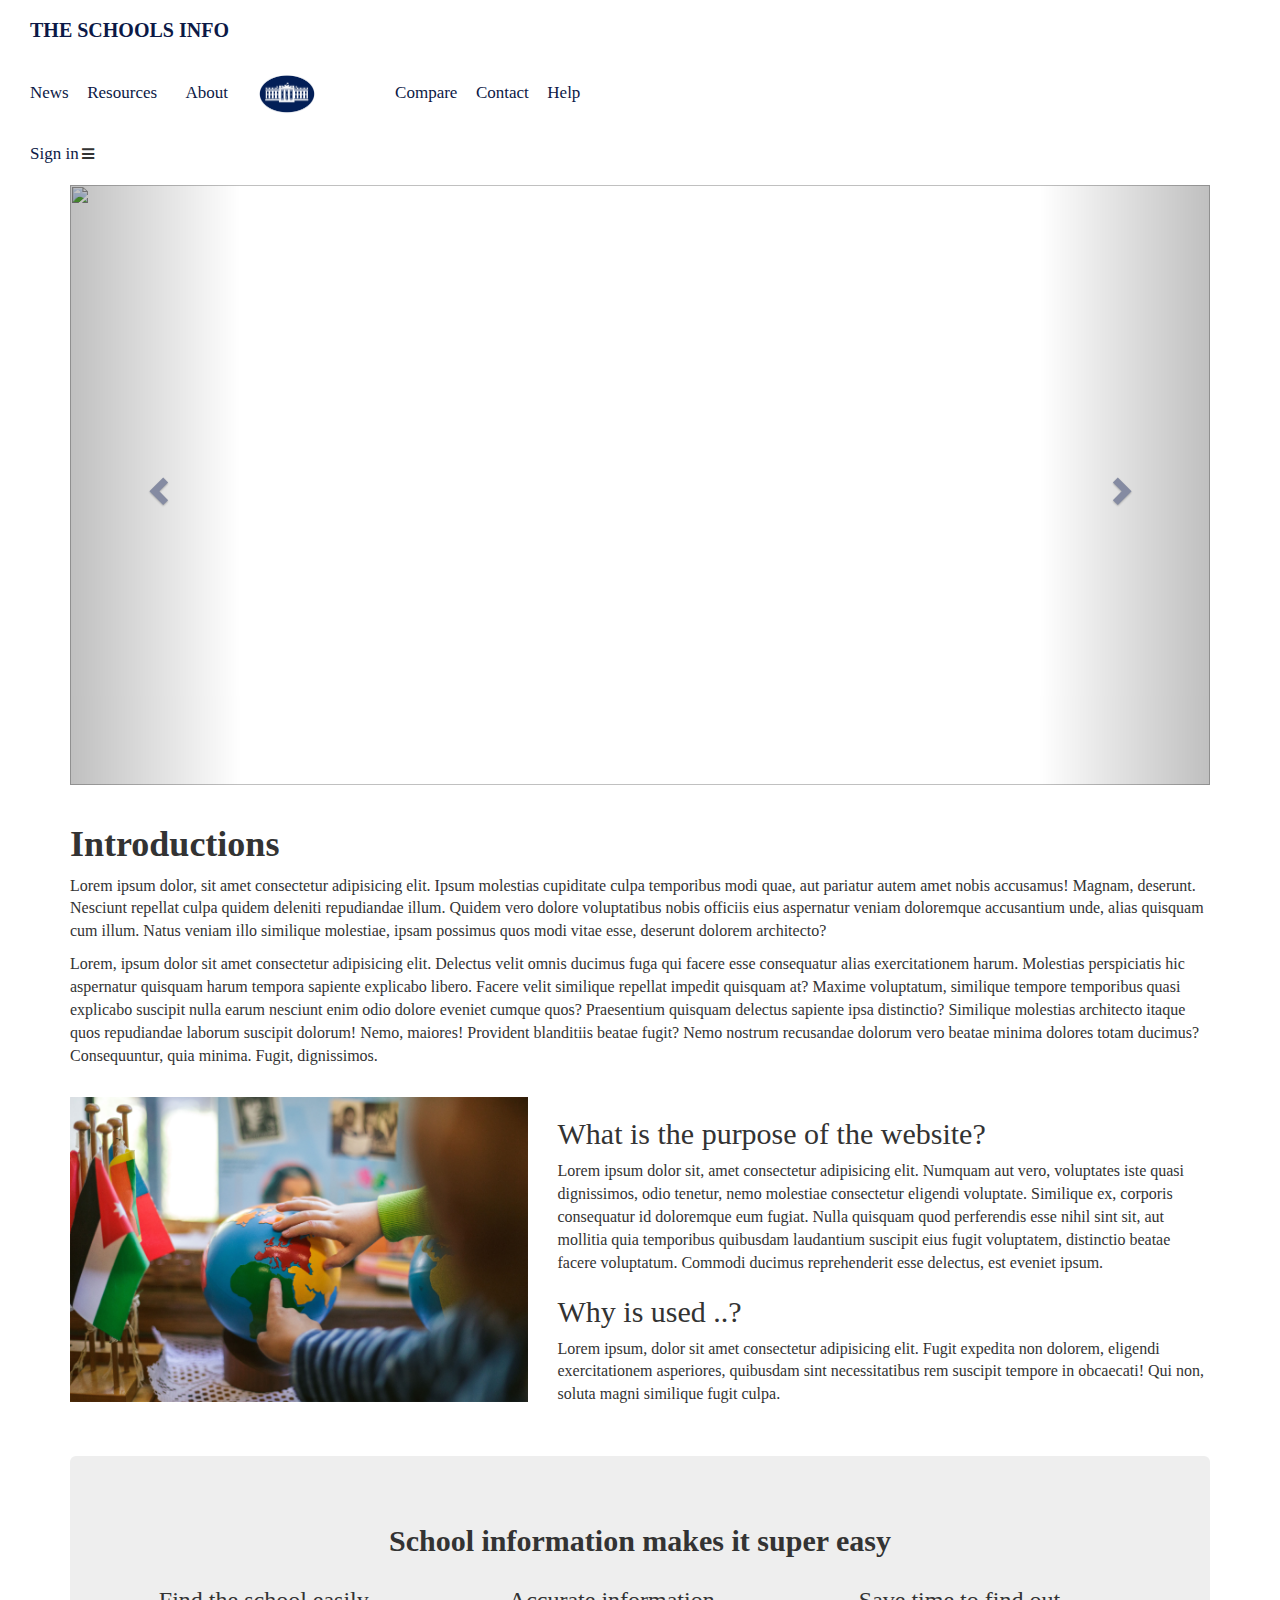
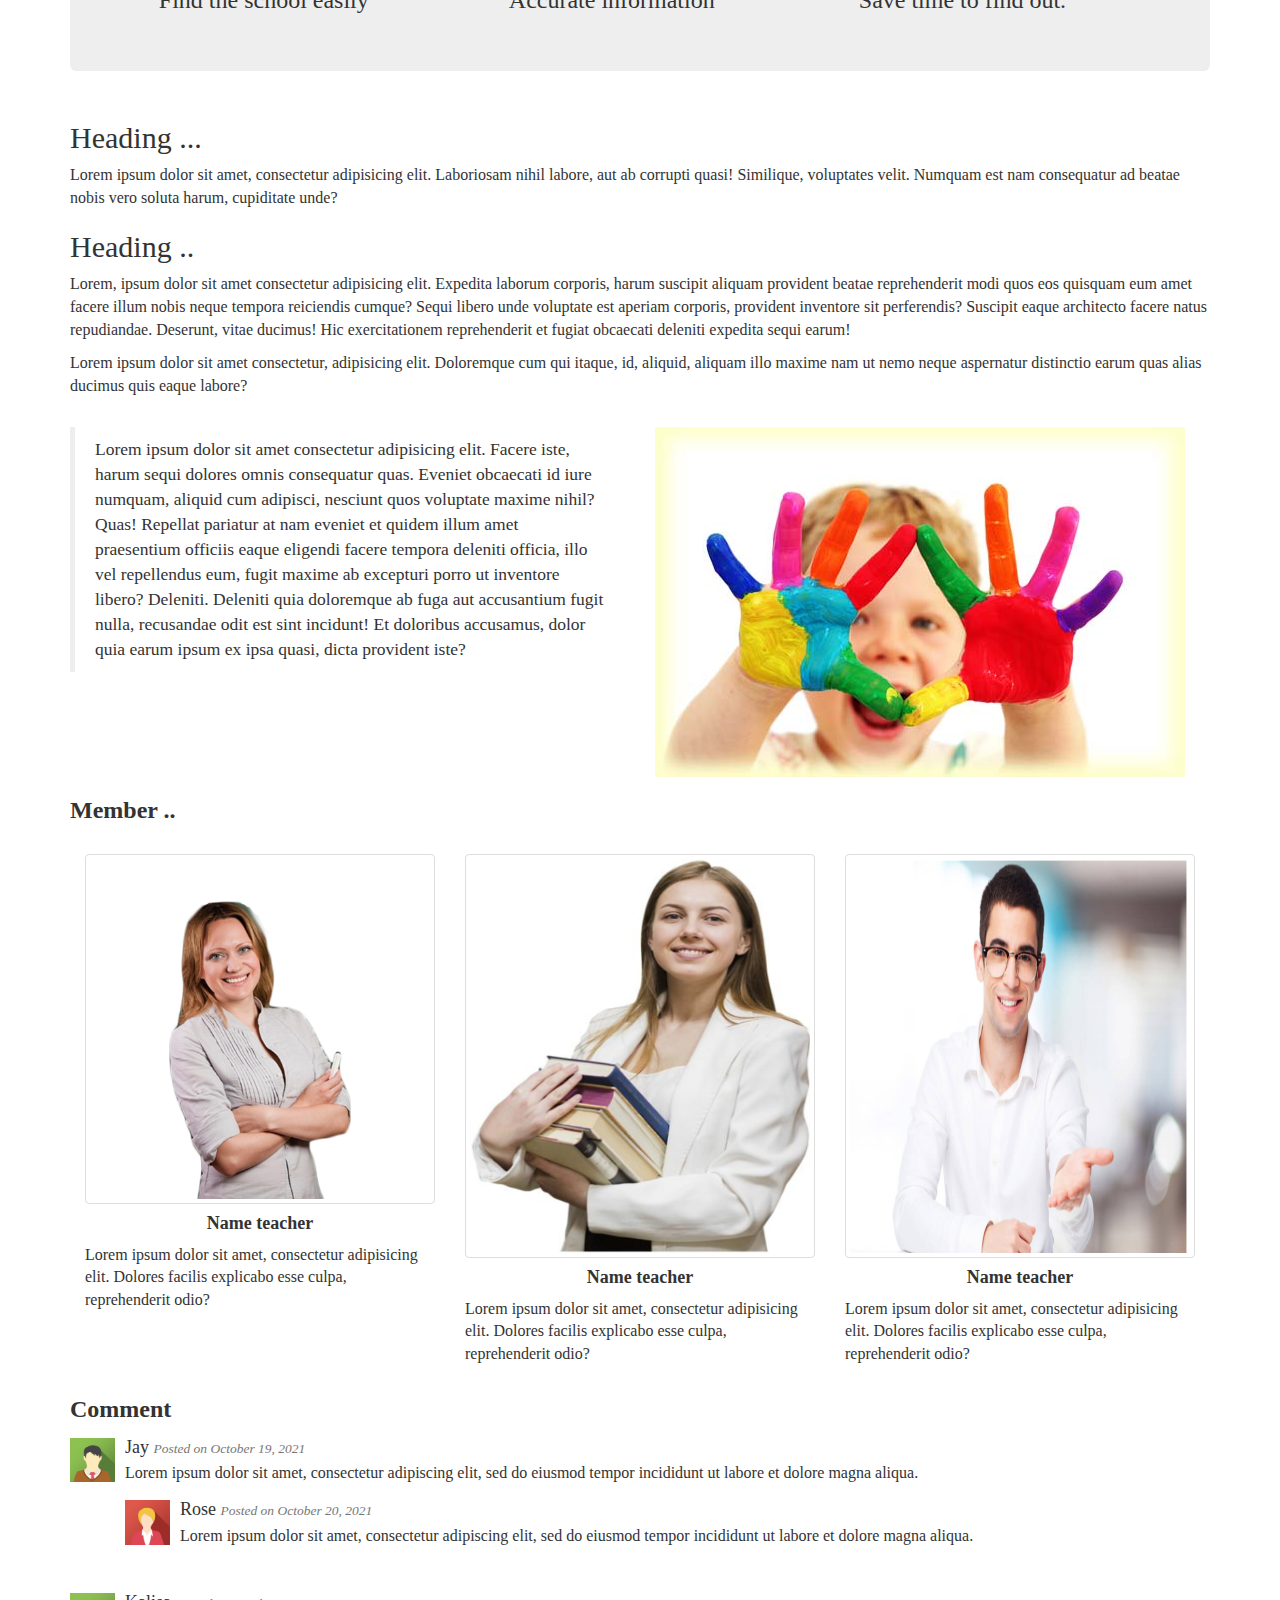
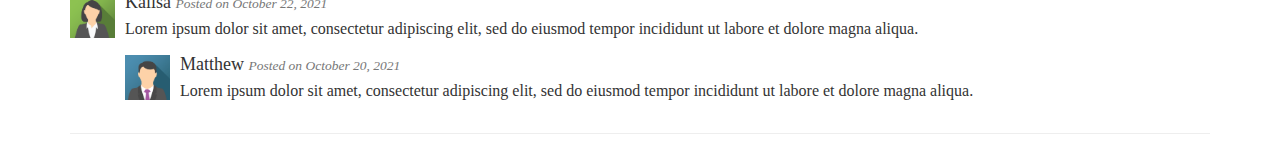
==== commit cbbd7d68: "min" ====
--- a/About.html
+++ b/About.html
@@ -10,8 +10,8 @@
     <script src="https://unpkg.com/@lottiefiles/lottie-player@latest/dist/lottie-player.js"></script>
 
     <link rel="stylesheet" href="https://maxcdn.bootstrapcdn.com/bootstrap/3.4.1/css/bootstrap.min.css">
-  <script src="https://ajax.googleapis.com/ajax/libs/jquery/3.5.1/jquery.min.js"></script>
-  <script src="https://maxcdn.bootstrapcdn.com/bootstrap/3.4.1/js/bootstrap.min.js"></script>
+    <script src="https://ajax.googleapis.com/ajax/libs/jquery/3.5.1/jquery.min.js"></script>
+    <script src="https://maxcdn.bootstrapcdn.com/bootstrap/3.4.1/js/bootstrap.min.js"></script>
 
   <!-- font awesome link local start-->
   <link rel="stylesheet" href="fontawesome/css/all.min.css">
@@ -88,7 +88,7 @@
             </div>
       
             <div class="item">
-              <img src="../images/school2.png" alt="" style="width:100%;height: 600px;">
+              <img src="../images/School2.jpeg" alt="" style="width:100%;height: 600px;">
             </div>
           
             <div class="item">
@@ -129,7 +129,7 @@
             </div><br> <br>
 
           <div class="jumbotron">
-          <h2 style="text-align: center;"><b>School information makes it super easy</b></h2>
+          <h2 class="text-center"><b>School information makes it super easy</b></h2>
           <div class="row">
               <div class="col-sm-4">
                 <lottie-player src="https://assets9.lottiefiles.com/packages/lf20_Pv3bJB.json"  background="transparent"  speed="1"  style="width: 200px; height: 200px;"  loop  autoplay></lottie-player>
--- a/stylesheet.css
+++ b/stylesheet.css
@@ -1,39 +1,26 @@
 body {
 	font-family: Georgia, "Times New Roman", Times, serif;
 }
-.navbar {
-	/* color: rgb(12, 25, 70); */
-	color: red;
-}
-.navbar a {
-	color: rgb(12, 25, 70);
-}
-.nav-link img {
-	width: 5rem;
-	position: absolute;
-	top: 3px;
+
+/* header start ----------------------*/
+.vHeader {
+	line-height: 60px;
+	padding: 0 2rem;
 	/* border: 1px solid blue; */
+	/* display: none; */
+	display: flex;
+	justify-content: space-between;
+	display: inline-block;
 }
 
-.vCompare {
-	margin-left: 80px;
-}
-
-.vNavItem {
-	height: 60px;
-	color: red;
-}
-
-/* header start */
 .vLogo img {
-	width: 5rem;
-	position: absolute;
-	top: 3px;
-	/* border: 1px solid blue; */
+	width: 6rem;
 }
 a {
 	text-decoration: none;
 	color: rgb(12, 25, 70);
+	padding: 1.5rem 0 0 1.5rem;
+	font-size: 17px;
 }
 /* unvisited link */
 a:link {
@@ -48,17 +35,13 @@
 	color: rgb(12, 25, 70);
 }
 
-.vDistance {
-	margin: 0 0 0 1rem;
-}
 .vBrand {
 	font-size: 20px;
 	font-weight: bold;
 }
-.vNavItem {
+
+.vFontSize1 {
 	font-size: 18px;
+	float:right;
 }
 
-.vMenuIcon {
-	display: none;
-}
--- a/responsive.css
+++ b/responsive.css
@@ -1,55 +1,81 @@
+
+@media all and (max-width: 900px) {
+	.vBrand {
+		font-size: 18px;
+	}
+	.vFontSize1 {
+		font-size: 17px;
+	}
+}
+
 @media all and (max-width: 850px) {
-   .vBrand{
-      font-size: 16px;
-   }
- }
+	.vBrand {
+		font-size: 17px;
+	}
+	.vFontSize1 {
+		font-size: 16px;
+	}
+	.vNavItem a {
+		padding: 0 8px;
+	}
+}
 
- @media all and (max-width: 810px) {
-   .vBrand{
-      font-size: 15px;
-   }
-   .vNavItem {
-      font-size: 15px;
-   
-   }
- }
+@media all and (max-width: 780px) {
+	.vBrand {
+		font-size: 16px;
+	}
+	.vFontSize1 {
+		font-size: 15px;
+	}
+	.vNavItem a {
+		padding: 0 6px;
+	}
+}
 
- @media all and (max-width: 750px) {
-   .vBrand{
-      font-size: 12px;
-   }
-   .vNavItem {
-      font-size: 12px;
-   
-   }
- }
+@media all and (max-width: 720px) {
+	.vBrand {
+		font-size: 16px;
+	}
+	.vFontSize1 {
+		font-size: 15px;
+	}
+	.vNavItem a {
+		padding: 0 3px;
+	}
+}
 
- @media all and (max-width: 630px) {
-   .vBrand{
-      font-size: 10px;
-   }
-   .vNavItem {
-      font-size: 10px;
-   
-   }
- }
+@media all and (max-width: 670px) {
+	.vBrand {
+		font-size: 16px;
+	}
+	.vLogo img {
+		position: absolute;
+		top: 4px;
+		left: 45.99%;
+	}
+	.vNavItem {
+		text-align: center;
+		justify-content: center;
+		align-items: center;
+		margin: 0 auto;
+	}
+	.hideItem {
+		display: none;
+	}
+	.vOpen {
+		display: block;
+	}
 
- @media all and (max-width: 550px) {
-   .vBrand{
-      font-size: 8px;
-   }
-   .vNavItem {
-      font-size: 8px;
-   
-   }
- }
+	.vHeaderMobile {
+		display: block;
+		height: 69vh;
+		position: fixed;
+      top: -100%;
+		right: 0;
+		left: 0;
+		z-index: 10;
+		transition: top 0.5s ease;
 
- @media all and (max-width: 500px) {
-   .vBrand{
-      font-size: 6px;
-   }
-   .vNavItem {
-      font-size: 6px;
-   
-   }
- }+	}
+
+}
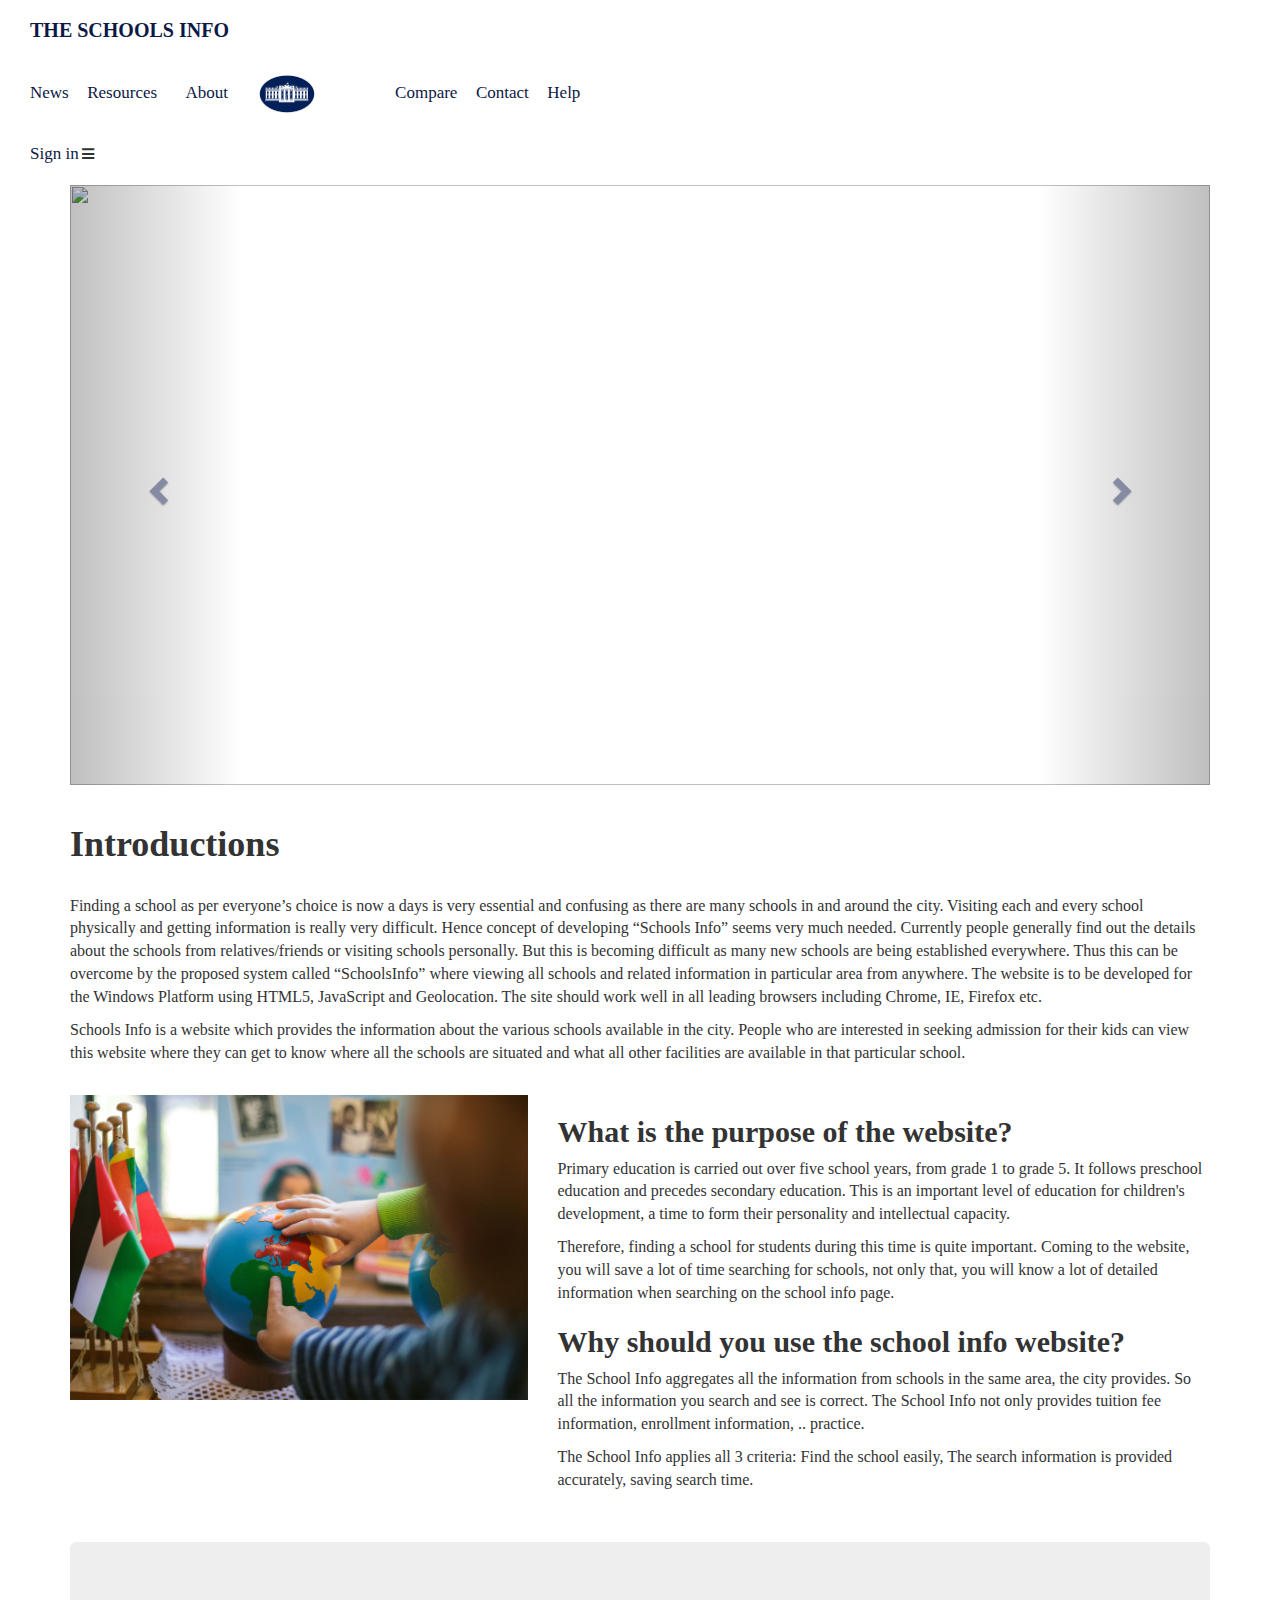
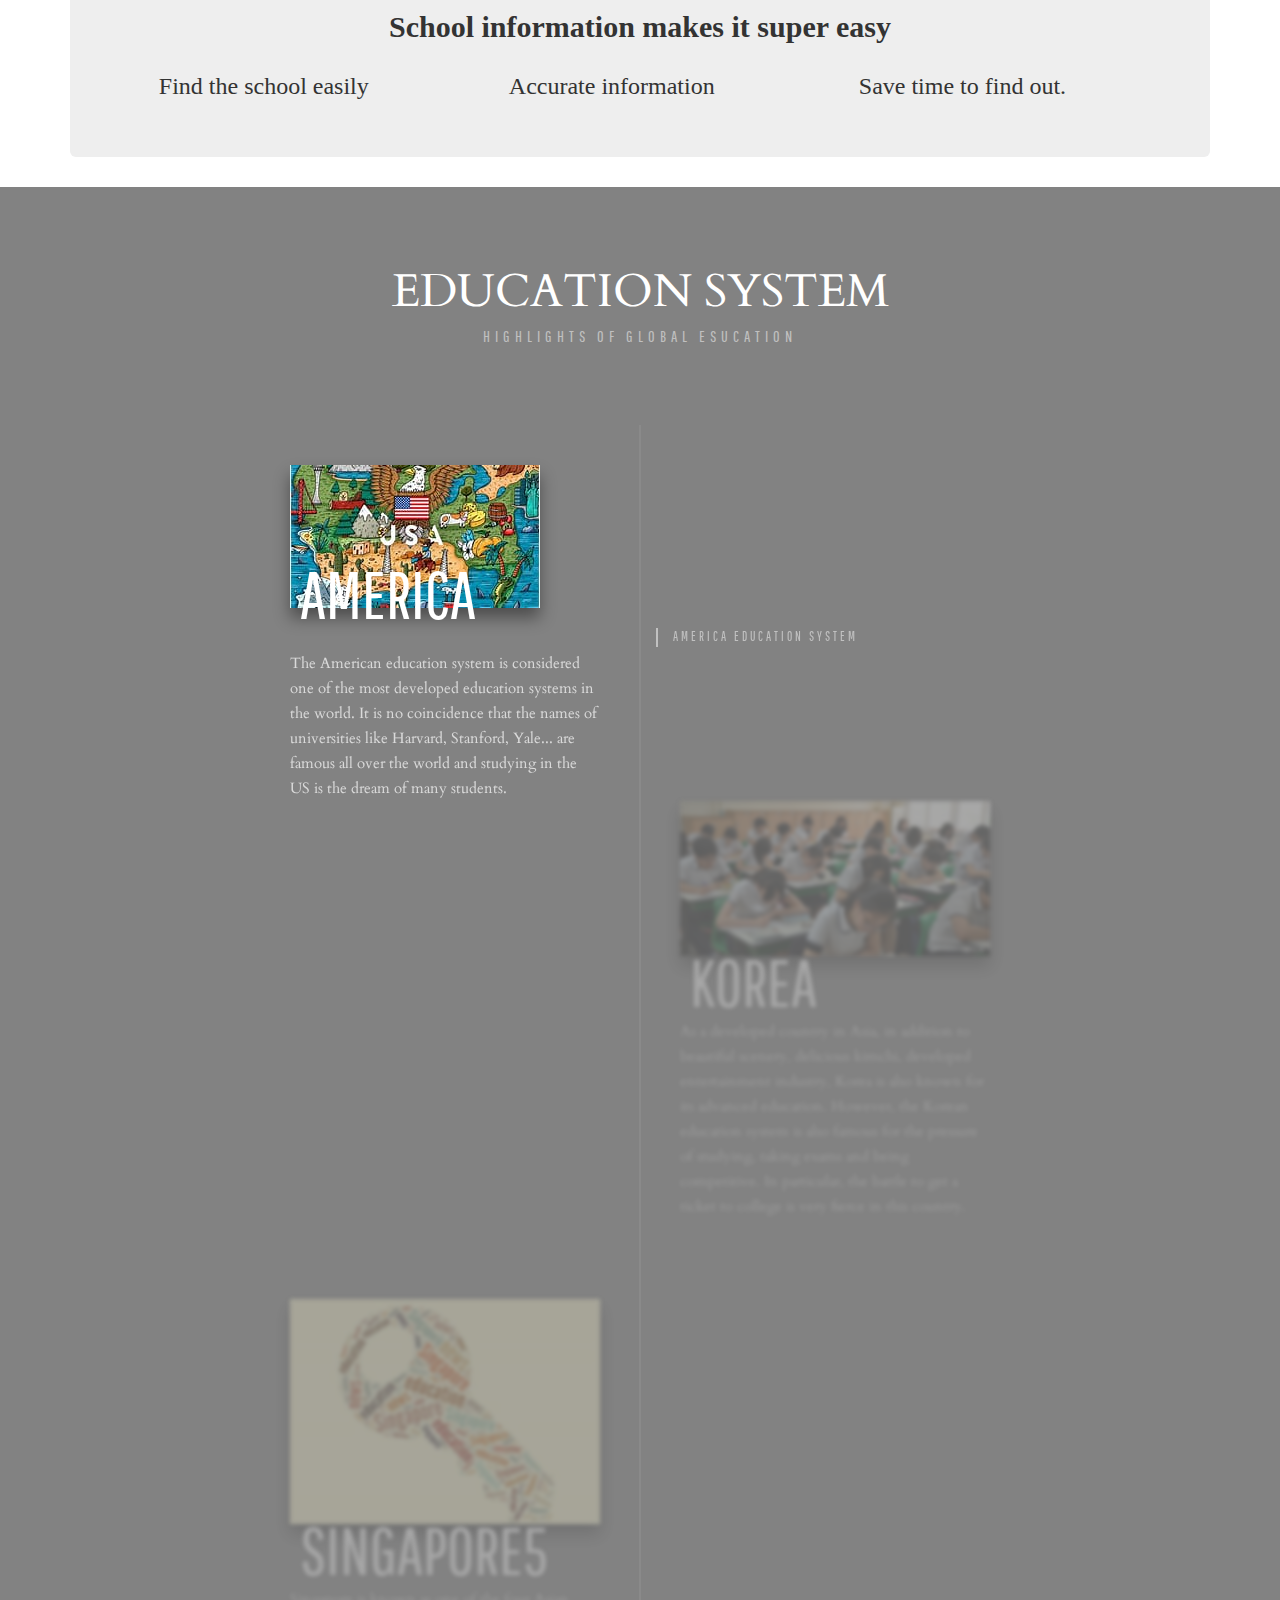
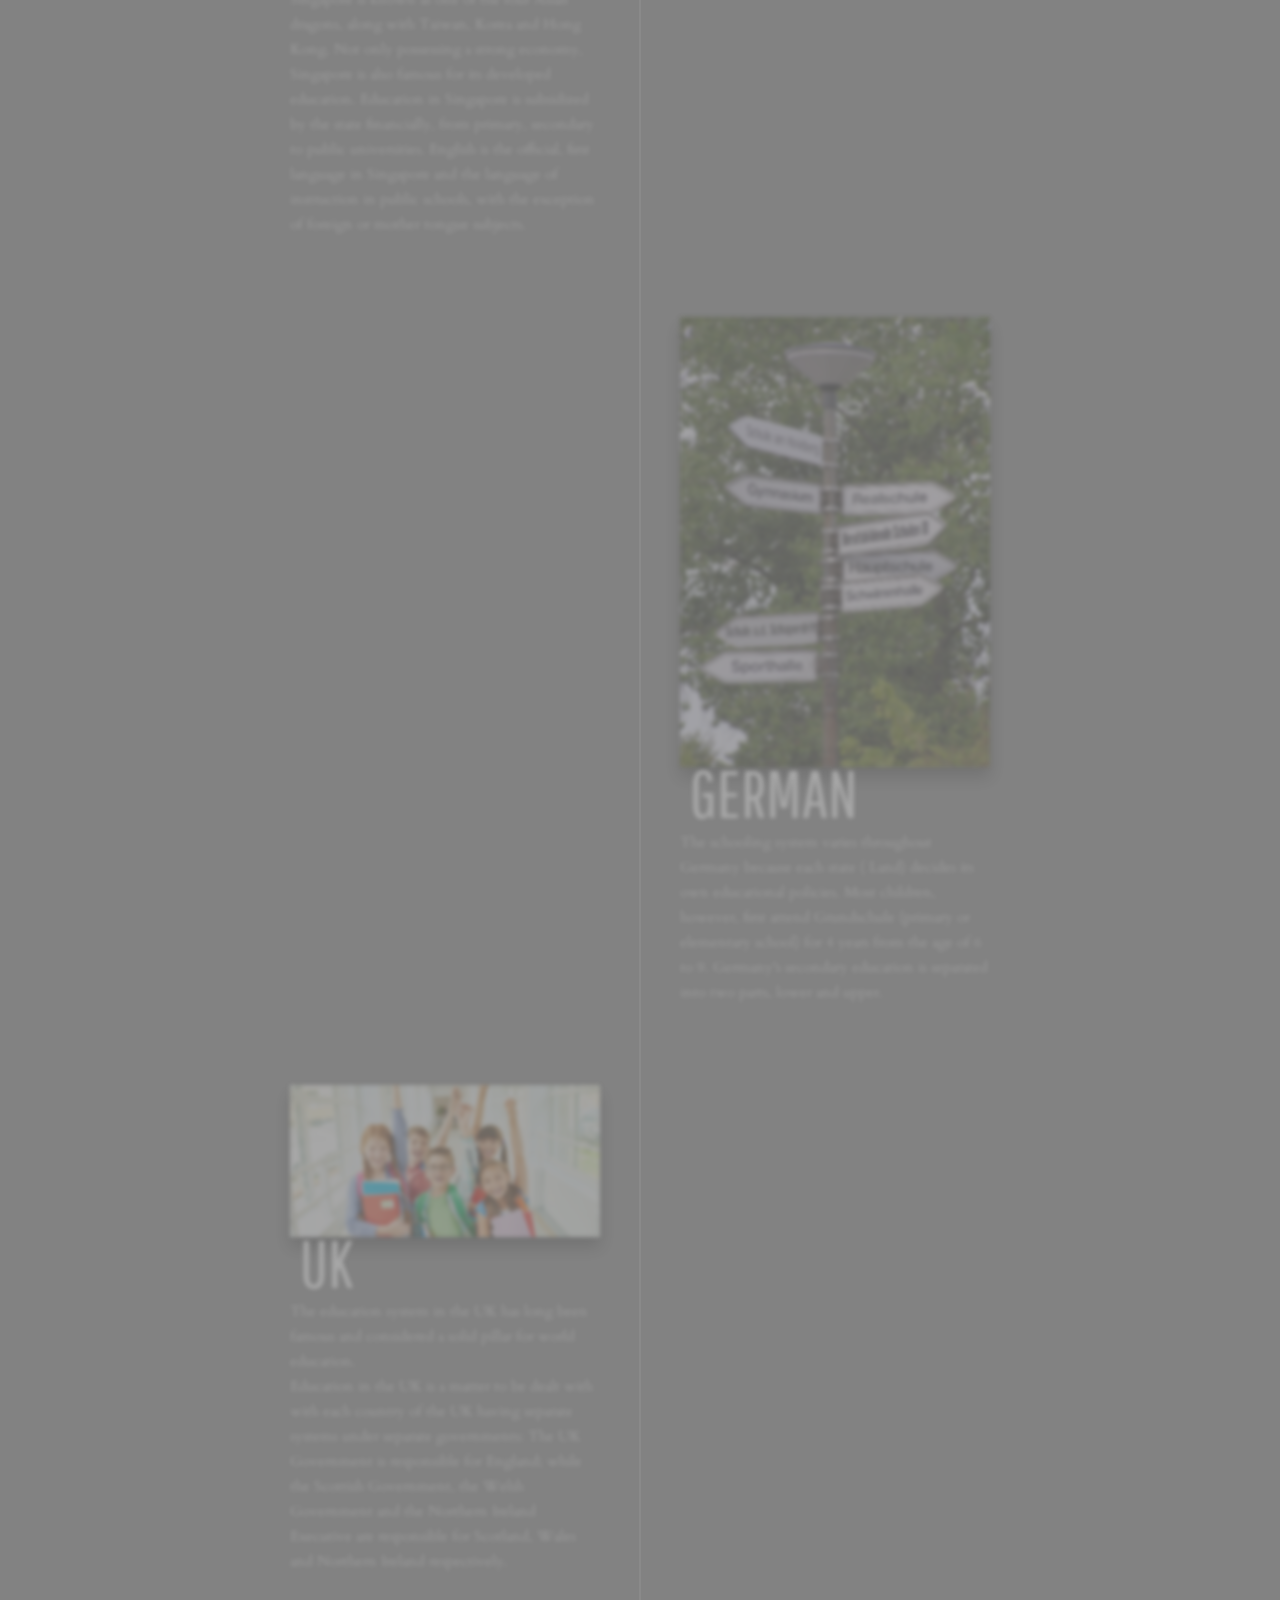
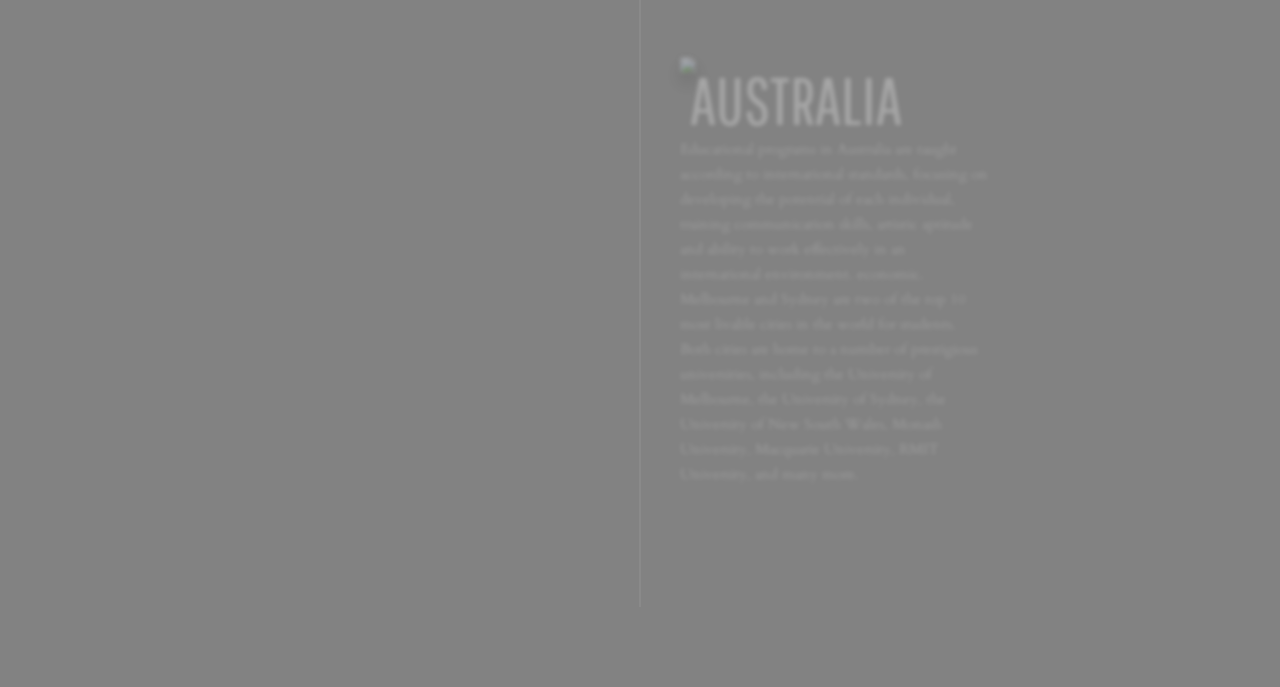
==== commit 3b62c946: "min" ====
--- a/About.html
+++ b/About.html
@@ -28,6 +28,7 @@
 
   <!-- Bước 1: nhúng thư viện angular -->
   <!-- link angular js start -->
+  <script src="https://cdnjs.cloudflare.com/ajax/libs/jquery/3.1.0/jquery.min.js"></script>
   <script src="https://ajax.googleapis.com/ajax/libs/angularjs/1.8.2/angular.min.js"></script>
   <script src="https://ajax.googleapis.com/ajax/libs/angularjs/1.8.2/angular-route.min.js"></script> <!-- link angular-route -->
   <script src="https://ajax.googleapis.com/ajax/libs/angularjs/1.8.2/angular-animate.min.js"></script> <!-- link angular-animate -->
@@ -36,6 +37,7 @@
   <!-- link css start -->
   <link rel="stylesheet" href="stylesheet.css">
   <link rel="stylesheet" href="responsive.css">
+  <link rel="stylesheet" href="about.css">
   <!-- link css end -->
 
   <style>
@@ -70,8 +72,6 @@
  <!-- jQuery link start -->
  <script src="https://ajax.googleapis.com/ajax/libs/jquery/3.5.1/jquery.min.js"></script>
  <!-- jQuery link end -->
- <script src="javascript1.js"></script>
-
     <div class="container">
         <div id="myCarousel" class="carousel slide" data-ride="carousel">
           <!-- Indicators -->
@@ -109,22 +109,25 @@
       </div> <br>
     
       <div class="container">
-          <h1><strong>Introductions</strong></h1>
-          <p>Lorem ipsum dolor, sit amet consectetur adipisicing elit. Ipsum molestias cupiditate culpa temporibus modi quae, aut pariatur autem amet nobis accusamus! Magnam, deserunt. Nesciunt repellat culpa quidem deleniti repudiandae illum.
-          Quidem vero dolore voluptatibus nobis officiis eius aspernatur veniam doloremque accusantium unde, alias quisquam cum illum. Natus veniam illo similique molestiae, ipsam possimus quos modi vitae esse, deserunt dolorem architecto?</p>
-          <p>Lorem, ipsum dolor sit amet consectetur adipisicing elit. Delectus velit omnis ducimus fuga qui facere esse consequatur alias exercitationem harum. Molestias perspiciatis hic aspernatur quisquam harum tempora sapiente explicabo libero.
-          Facere velit similique repellat impedit quisquam at? Maxime voluptatum, similique tempore temporibus quasi explicabo suscipit nulla earum nesciunt enim odio dolore eveniet cumque quos? Praesentium quisquam delectus sapiente ipsa distinctio?
-          Similique molestias architecto itaque quos repudiandae laborum suscipit dolorum! Nemo, maiores! Provident blanditiis beatae fugit? Nemo nostrum recusandae dolorum vero beatae minima dolores totam ducimus? Consequuntur, quia minima. Fugit, dignissimos.</p> <br>
+          <h1><strong>Introductions</strong></h1> <br>
+          <p>Finding a school as per everyone’s choice is now a days is very essential and confusing as there are many schools in and around the city. Visiting each and every school physically and getting information is really very difficult. Hence 
+            concept of developing “Schools Info” seems very much needed. Currently people generally find out the details about the schools from relatives/friends or visiting schools personally. But this is becoming difficult as many new schools are 
+            being established everywhere.  Thus this can be overcome by the proposed system called “SchoolsInfo” where viewing all schools and related information in particular area from anywhere.
+            The website is to be developed for the Windows Platform using HTML5, JavaScript and Geolocation. The site should work well in all leading browsers including Chrome, IE, Firefox etc.</p>
+          <p>Schools Info is a website which provides the information about the various schools available in the city. People who are interested in seeking admission for their kids  can view this website where they can get to know where all the schools 
+            are situated and what all other facilities are available in that particular school. </p> <br>
           <div class="row">
               <div class="col-sm-5">
                   <img src="../images/hs.png" alt="" style="width: 100%;">
               </div>
               <div class="col-sm-7">
-                  <h2>What is the purpose of the website?</h2>
-                  <p>Lorem ipsum dolor sit, amet consectetur adipisicing elit. Numquam aut vero, voluptates iste quasi dignissimos, odio tenetur, nemo molestiae consectetur eligendi voluptate. Similique ex, corporis consequatur id doloremque eum fugiat.
-                  Nulla quisquam quod perferendis esse nihil sint sit, aut mollitia quia temporibus quibusdam laudantium suscipit eius fugit voluptatem, distinctio beatae facere voluptatum. Commodi ducimus reprehenderit esse delectus, est eveniet ipsum.</p>
-                  <h2>Why is used ..?</h2>
-                  <p>Lorem ipsum, dolor sit amet consectetur adipisicing elit. Fugit expedita non dolorem, eligendi exercitationem asperiores, quibusdam sint necessitatibus rem suscipit tempore in obcaecati! Qui non, soluta magni similique fugit culpa.</p>
+                  <h2><strong>What is the purpose of the website?</strong></h2>
+                  <p>Primary education is carried out over five school years, from grade 1 to grade 5. It follows preschool education and precedes secondary education. This is an important level of education for children's development, a time to form their personality and intellectual capacity.</p>
+                  <p>Therefore, finding a school for students during this time is quite important. Coming to the website, you will save a lot of time searching for schools, not only that, you will know a lot of detailed information when searching on the school info page.</p>
+                  <h2><strong>Why should you use the school info website?</strong></h2>
+                  <p>The School Info aggregates all the information from schools in the same area, the city provides. So all the information you search and see is correct. The School Info not only provides tuition fee information, enrollment information, .. practice.
+                  </p>
+                  <p>The School Info applies all 3 criteria: Find the school easily, The search information is provided accurately, saving search time.                  </p>
               </div> 
             </div><br> <br>
 
@@ -148,7 +151,7 @@
           </div> 
 
       </div>
-
+<!-- 
     <div class="container">
       <h2>Heading ...</h2>
       <p>Lorem ipsum dolor sit amet, consectetur adipisicing elit. Laboriosam nihil labore, aut ab corrupti quasi! Similique, voluptates velit. Numquam est nam consequatur ad beatae nobis vero soluta harum, cupiditate unde?</p>
@@ -166,29 +169,58 @@
           <img src="../images/hs7.jpg" alt="">
         </div>
       </div>
-    </div> 
-
-    <div class="container">
-      <h3><b>Member ..</b></h3> <br>
-      <div class="col-sm-4">
-        <img class="rounded-circle img-thumbnail" src="../images/teacher.png" alt="" style="width: 304; height: 236;">  
-        <h4 style="text-align: center;"><b>Name teacher</b></h4>
-        <p>Lorem ipsum dolor sit amet, consectetur adipisicing elit. Dolores facilis explicabo esse culpa, reprehenderit odio?</p>
+    </div>  -->
+
+    <!-- khung timeline  -->
+    <div class="timeline-container" id="timeline-1">
+      <div class="timeline-header">
+        <h2 class="timeline-header__title">EDUCATION SYSTEM</h2>
+        <h3 class="timeline-header__subtitle">HIGHLIGHTS OF GLOBAL ESUCATION</h3>
       </div>
-      <div class="col-sm-4">
-        <img class="rounded-circle img-thumbnail" src="../images/teacher1.png" alt="" style="width: 360px; height: 404px;">
-        <h4 style="text-align: center;"><b>Name teacher</b></h4>
-        <p>Lorem ipsum dolor sit amet, consectetur adipisicing elit. Dolores facilis explicabo esse culpa, reprehenderit odio?</p>
-      </div>
-      <div class="col-sm-4">
-        <img class="rounded-circle img-thumbnail" src="../images/teacher2.png" alt="" style="width: 304; height: 404px;">
-        <h4 style="text-align: center;"><b>Name teacher</b></h4>
-        <p>Lorem ipsum dolor sit amet, consectetur adipisicing elit. Dolores facilis explicabo esse culpa, reprehenderit odio?</p>
-      </div>
+      <div class="timeline">
+        <div class="timeline-item" data-text="AMERICA EDUCATION SYSTEM">
+          <div class="timeline__content"><img class="timeline__img" src="../images/edu_usa.jpg"/>
+            <h2 class="timeline__content-title">AMERICA</h2>
+            <p class="timeline__content-desc">The American education system is considered one of the most developed education systems in the world. It is no coincidence that the names of universities like Harvard, Stanford, Yale... are famous all over the world and studying in the US is the dream of many students.</p>
+          </div>
+        </div>
+        <div class="timeline-item" data-text="KOREA EDUCATION SYSTEM">
+          <div class="timeline__content"><img class="timeline__img" src="../images/edu_korea.jpg"/>
+            <h2 class="timeline__content-title">KOREA</h2>
+            <p class="timeline__content-desc">As a developed country in Asia, in addition to beautiful scenery, delicious kimchi, developed entertainment industry, Korea is also known for its advanced education. However, the Korean education system is also famous for the pressure of studying, taking exams and being competitive. In particular, the battle to get a ticket to college is very fierce in this country.</p>
+          </div>
+        </div>
+        <div class="timeline-item" data-text="SINGAPORE5 EDUCATION SYSTEM">
+          <div class="timeline__content"><img class="timeline__img" src="../images/edu_singapore.jpg"/>
+            <h2 class="timeline__content-title">SINGAPORE5</h2>
+            <p class="timeline__content-desc">Singapore is known as one of the four Asian dragons, along with Taiwan, Korea and Hong Kong. Not only possessing a strong economy, Singapore is also famous for its developed education. Education in Singapore is subsidized by the state financially, from primary, secondary to public universities. English is the official, first language in Singapore and the language of instruction in public schools, with the exception of foreign or mother tongue subjects.</p>
+          </div>
+        </div>
+        <div class="timeline-item" data-text="GERMAN EDUCATION SYSTEM">
+          <div class="timeline__content"><img class="timeline__img" src="../images/edu_german.jpg"/>
+            <h2 class="timeline__content-title">GERMAN</h2>
+            <p class="timeline__content-desc">The schooling system varies throughout Germany because each state ( Land) decides its own educational policies. Most children, however, first attend Grundschule (primary or elementary school) for 4 years from the age of 6 to 9. Germany's secondary education is separated into two parts, lower and upper.</p>
+          </div>
+        </div>
+        <div class="timeline-item" data-text="UNITED KINGDOM EDUCATION SYSTEM">
+          <div class="timeline__content"><img class="timeline__img" src="../images/edu_uk.jpg"/>
+            <h2 class="timeline__content-title">UK</h2>
+            <p class="timeline__content-desc">The education system in the UK has long been famous and considered a solid pillar for world education.</p>
+            <p class="timeline__content-desc">Education in the UK is a matter to be dealt with with each country of the UK having separate systems under separate governments: The UK Government is responsible for England; while the Scottish Government, the Welsh Government and the Northern Ireland Executive are responsible for Scotland, Wales and Northern Ireland respectively.</p>
+          </div>
+        </div>
+        <div class="timeline-item" data-text="AUSTRALIA EDUCATION SYSTEM">
+          <div class="timeline__content"><img class="timeline__img" src="https://www.nj.com/resizer/9B4ARC-RmRzoQ-gbp05OPu3IRuU=/1280x0/smart/advancelocal-adapter-image-uploads.s3.amazonaws.com/image.nj.com/home/njo-media/width2048/img/warrenreporter_impact/photo/pix-0416teapartyjpg-6e59662d8df525ed.jpg"/>
+            <h2 class="timeline__content-title">AUSTRALIA</h2>
+            <p class="timeline__content-desc">Educational programs in Australia are taught according to international standards, focusing on developing the potential of each individual, training communication skills, artistic aptitude and ability to work effectively in an international environment. economic. Melbourne and Sydney are two of the top 10 most livable cities in the world for students. Both cities are home to a number of prestigious universities, including the University of Melbourne, the University of Sydney, the University of New South Wales, Monash University, Macquarie University, RMIT University, and many more.</p>
+          </div>
+        </div> 
     </div>
-
-    <!-- MEMBER COMMENT -->
-    <div class="container">
+    </div>
+    <script src="about.js"></script>
+
+ <!-- MEMBER COMMENT  -->
+    <!-- <div class="container">
       <h3><strong>Comment</strong></h3>
       <div class="media">
         <div class="media-left">
@@ -196,10 +228,10 @@
         </div>
         <div class="media-body">
           <h4 class="media-heading">Jay <small><i>Posted on October 19, 2021</i></small></h4>
-          <p>Lorem ipsum dolor sit amet, consectetur adipiscing elit, sed do eiusmod tempor incididunt ut labore et dolore magna aliqua.</p>
+          <p>Lorem ipsum dolor sit amet, consectetur adipiscing elit, sed do eiusmod tempor incididunt ut labore et dolore magna aliqua.</p> -->
 
         <!-- Nested media object -->
-          <div class="media">
+          <!-- <div class="media">
           <div class="media-left">
             <img src="../images/img_avatar3.png" class="media-object" style="width:45px">
           </div>
@@ -227,6 +259,6 @@
             </div>
         </div>
         </div>
-        <hr>
+        <hr> -->
 </body>
 </html>--- a/about.css
+++ b/about.css
@@ -0,0 +1,163 @@
+@import url("https://fonts.googleapis.com/css?family=Cardo|Pathway+Gothic+One");
+.timeline {
+  display: flex;
+  margin: 0 auto;
+  flex-wrap: wrap;
+  flex-direction: column;
+  max-width: 700px;
+  position: relative;
+}
+.timeline__content-title {
+  font-weight: normal;
+  font-size: 66px;
+  margin: -10px 0 0 0;
+  transition: 0.4s;
+  padding: 0 10px;
+  box-sizing: border-box;
+  font-family: "Pathway Gothic One", sans-serif;
+  color: #fff;
+}
+.timeline__content-desc {
+  margin: 0;
+  font-size: 15px;
+  box-sizing: border-box;
+  color: rgba(255, 255, 255, 0.7);
+  font-family: Cardo;
+  font-weight: normal;
+  line-height: 25px;
+}
+.timeline:before {
+  position: absolute;
+  left: 50%;
+  width: 2px;
+  height: 100%;
+  margin-left: -1px;
+  content: "";
+  background: rgba(255, 255, 255, 0.07);
+}
+@media only screen and (max-width: 767px) {
+  .timeline:before {
+    left: 40px;
+  }
+}
+.timeline-item {
+  padding: 40px 0;
+  opacity: 0.3;
+  filter: blur(2px);
+  transition: 0.5s;
+  box-sizing: border-box;
+  width: calc(50% - 40px);
+  display: flex;
+  position: relative;
+  transform: translateY(-80px);
+}
+.timeline-item:before {
+  content: attr(data-text);
+  letter-spacing: 3px;
+  width: 100%;
+  position: absolute;
+  color: rgba(255, 255, 255, 0.5);
+  font-size: 13px;
+  font-family: "Pathway Gothic One", sans-serif;
+  border-left: 2px solid rgba(255, 255, 255, 0.5);
+  top: 70%;
+  margin-top: -5px;
+  padding-left: 15px;
+  opacity: 0;
+  right: calc(-100% - 56px);
+}
+.timeline-item:nth-child(even) {
+  align-self: flex-end;
+}
+.timeline-item:nth-child(even):before {
+  right: auto;
+  text-align: right;
+  left: calc(-100% - 56px);
+  padding-left: 0;
+  border-left: none;
+  border-right: 2px solid rgba(255, 255, 255, 0.5);
+  padding-right: 15px;
+}
+.timeline-item--active {
+  opacity: 1;
+  transform: translateY(0);
+  filter: blur(0px);
+}
+.timeline-item--active:before {
+  top: 50%;
+  transition: 0.3s all 0.2s;
+  opacity: 1;
+}
+.timeline-item--active .timeline__content-title {
+  margin: -50px 0 20px 0;
+}
+@media only screen and (max-width: 767px) {
+  .timeline-item {
+    align-self: baseline !important;
+    width: 100%;
+    padding: 0 30px 150px 80px;
+  }
+  .timeline-item:before {
+    left: 10px !important;
+    padding: 0 !important;
+    top: 50px;
+    text-align: center !important;
+    width: 60px;
+    border: none !important;
+  }
+  .timeline-item:last-child {
+    padding-bottom: 40px;
+  }
+}
+.timeline__img {
+  max-width: 100%;
+  box-shadow: 0 10px 15px rgba(0, 0, 0, 0.4);
+}
+.timeline-container {
+  width: 100%;
+  position: relative;
+  padding: 80px 0;
+  transition: 0.3s ease 0s;
+  background-attachment: fixed;
+  background-size: cover;
+}
+.timeline-container:before {
+  position: absolute;
+  left: 0;
+  top: 0;
+  width: 100%;
+  height: 100%;
+  background: rgba(99, 99, 99, 0.8);
+  content: "";
+}
+.timeline-header {
+  width: 100%;
+  text-align: center;
+  margin-bottom: 80px;
+  position: relative;
+}
+.timeline-header__title {
+  color: #fff;
+  font-size: 46px;
+  font-family: Cardo;
+  font-weight: normal;
+  margin: 0;
+}
+.timeline-header__subtitle {
+  color: rgba(255, 255, 255, 0.5);
+  font-family: "Pathway Gothic One", sans-serif;
+  font-size: 16px;
+  letter-spacing: 5px;
+  margin: 10px 0 0 0;
+  font-weight: normal;
+}
+
+.demo-footer {
+  padding: 60px 0;
+  text-align: center;
+}
+.demo-footer a {
+  color: #999;
+  display: inline-block;
+  font-family: Cardo;
+}